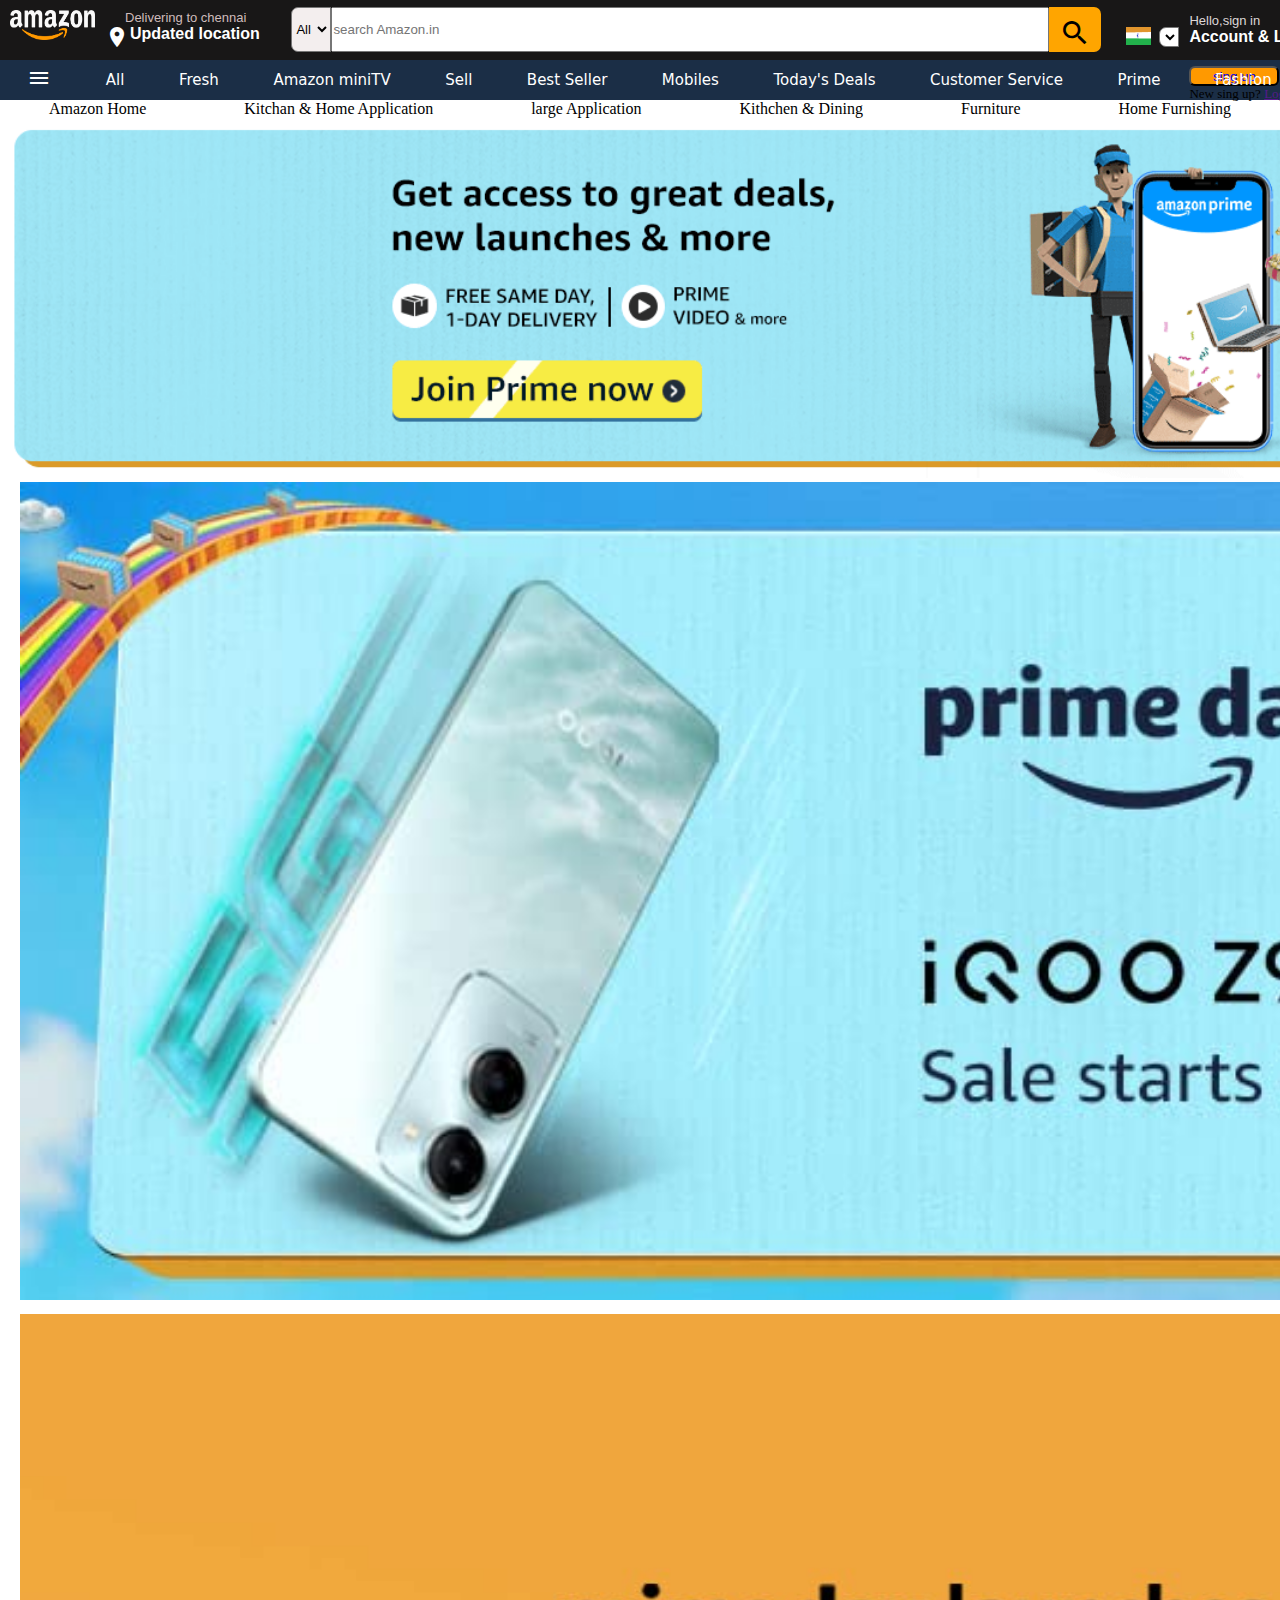
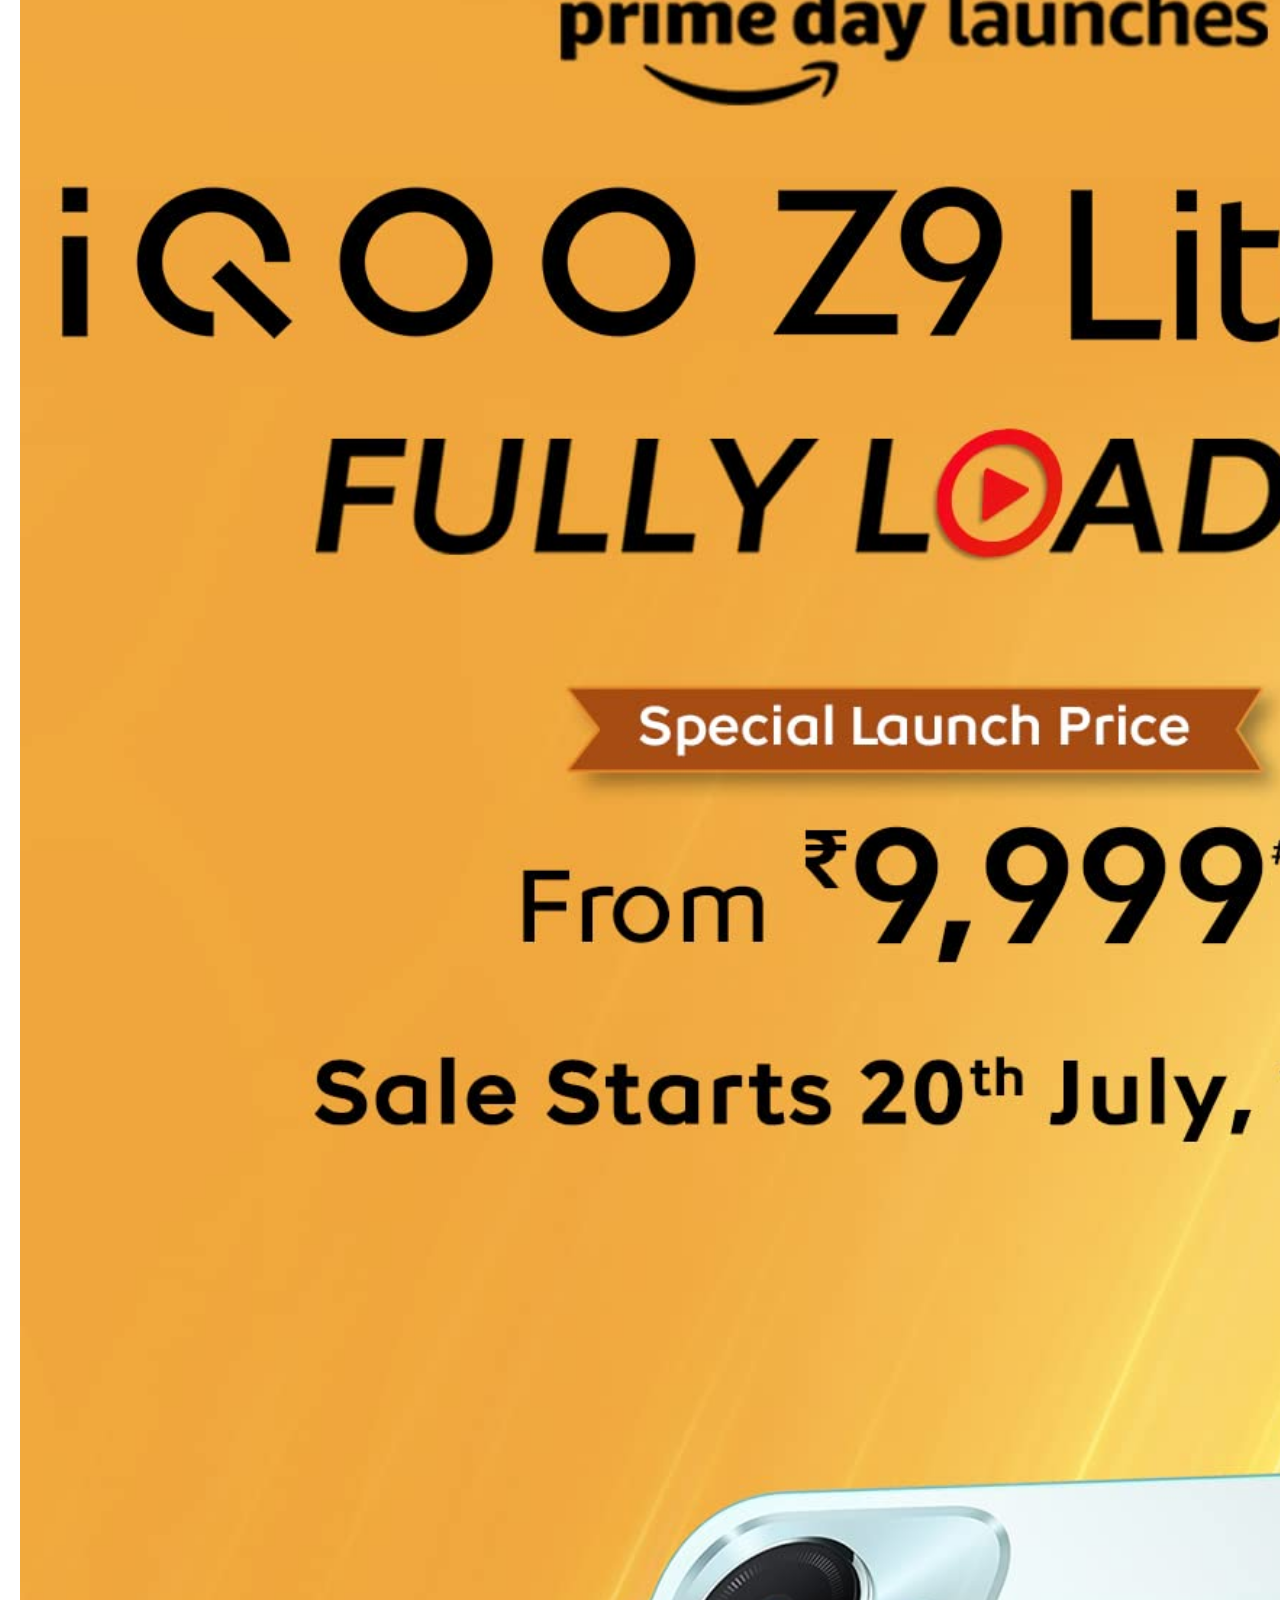
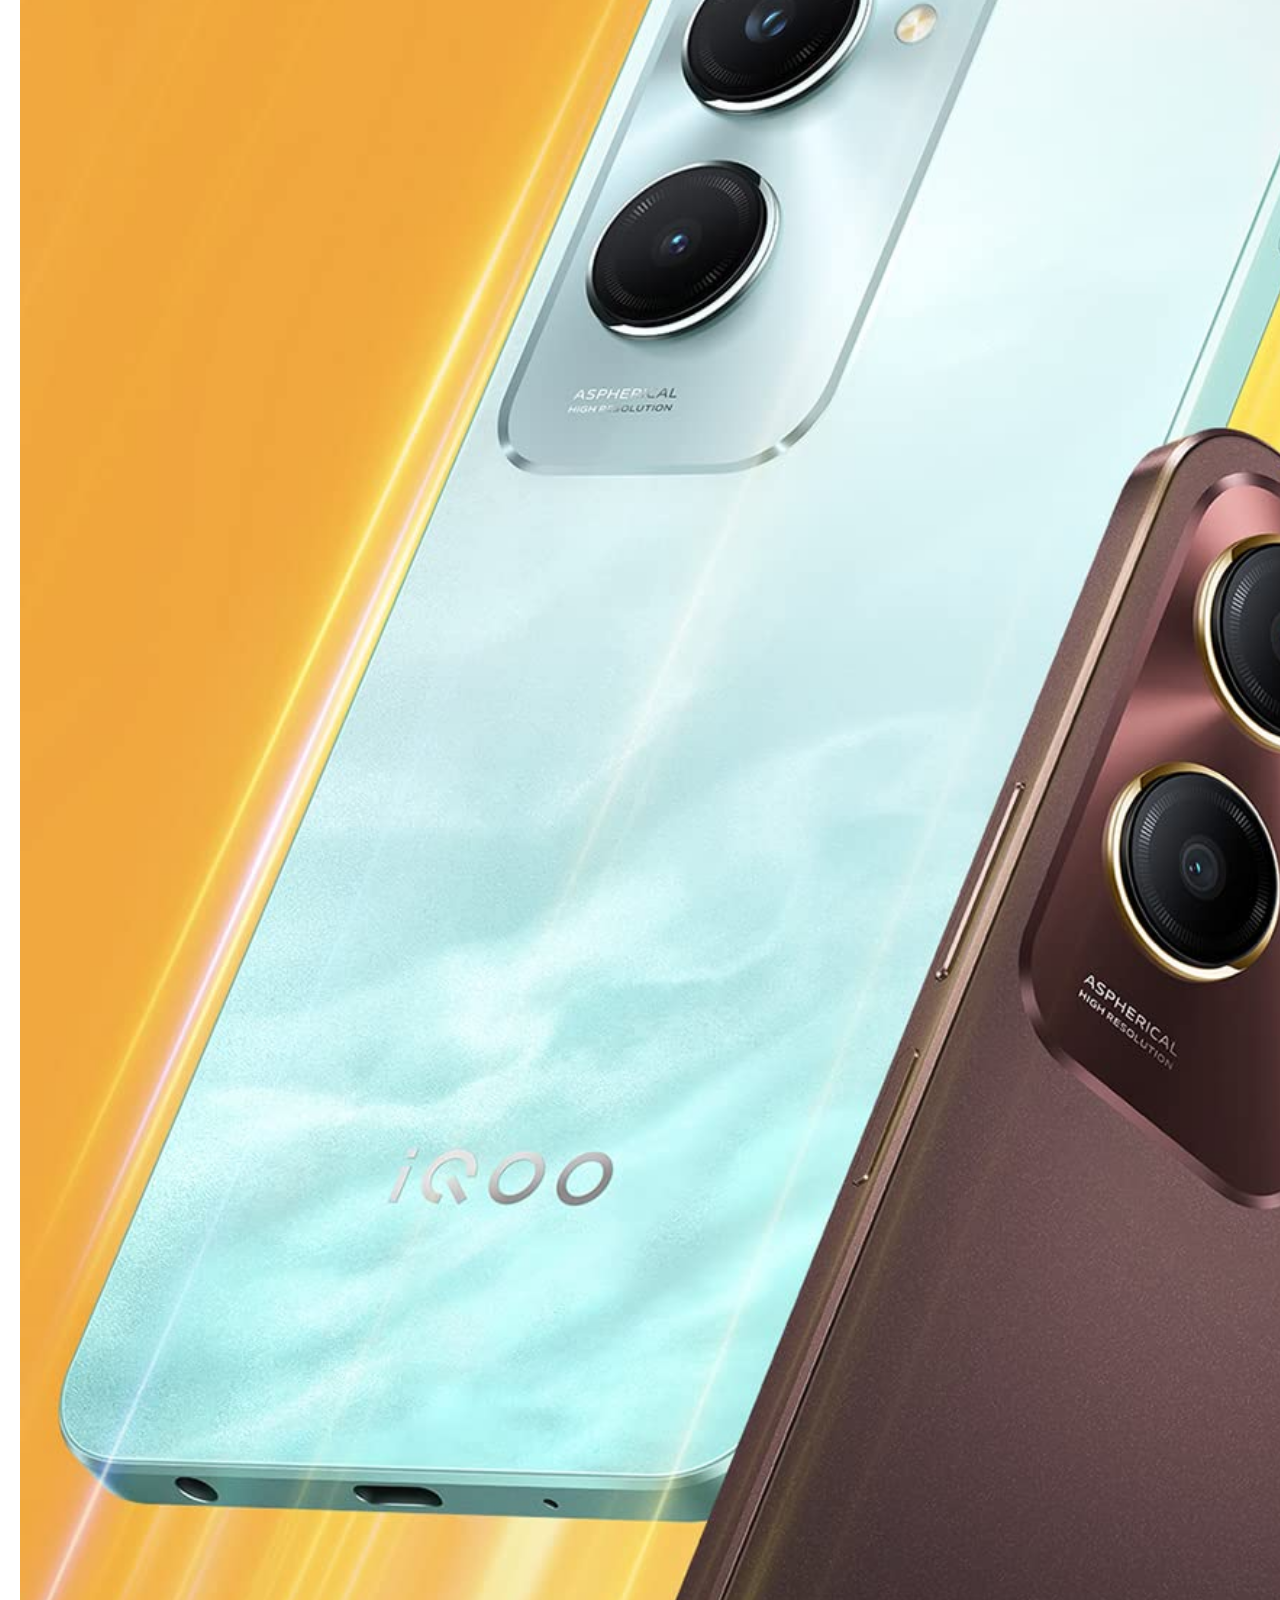
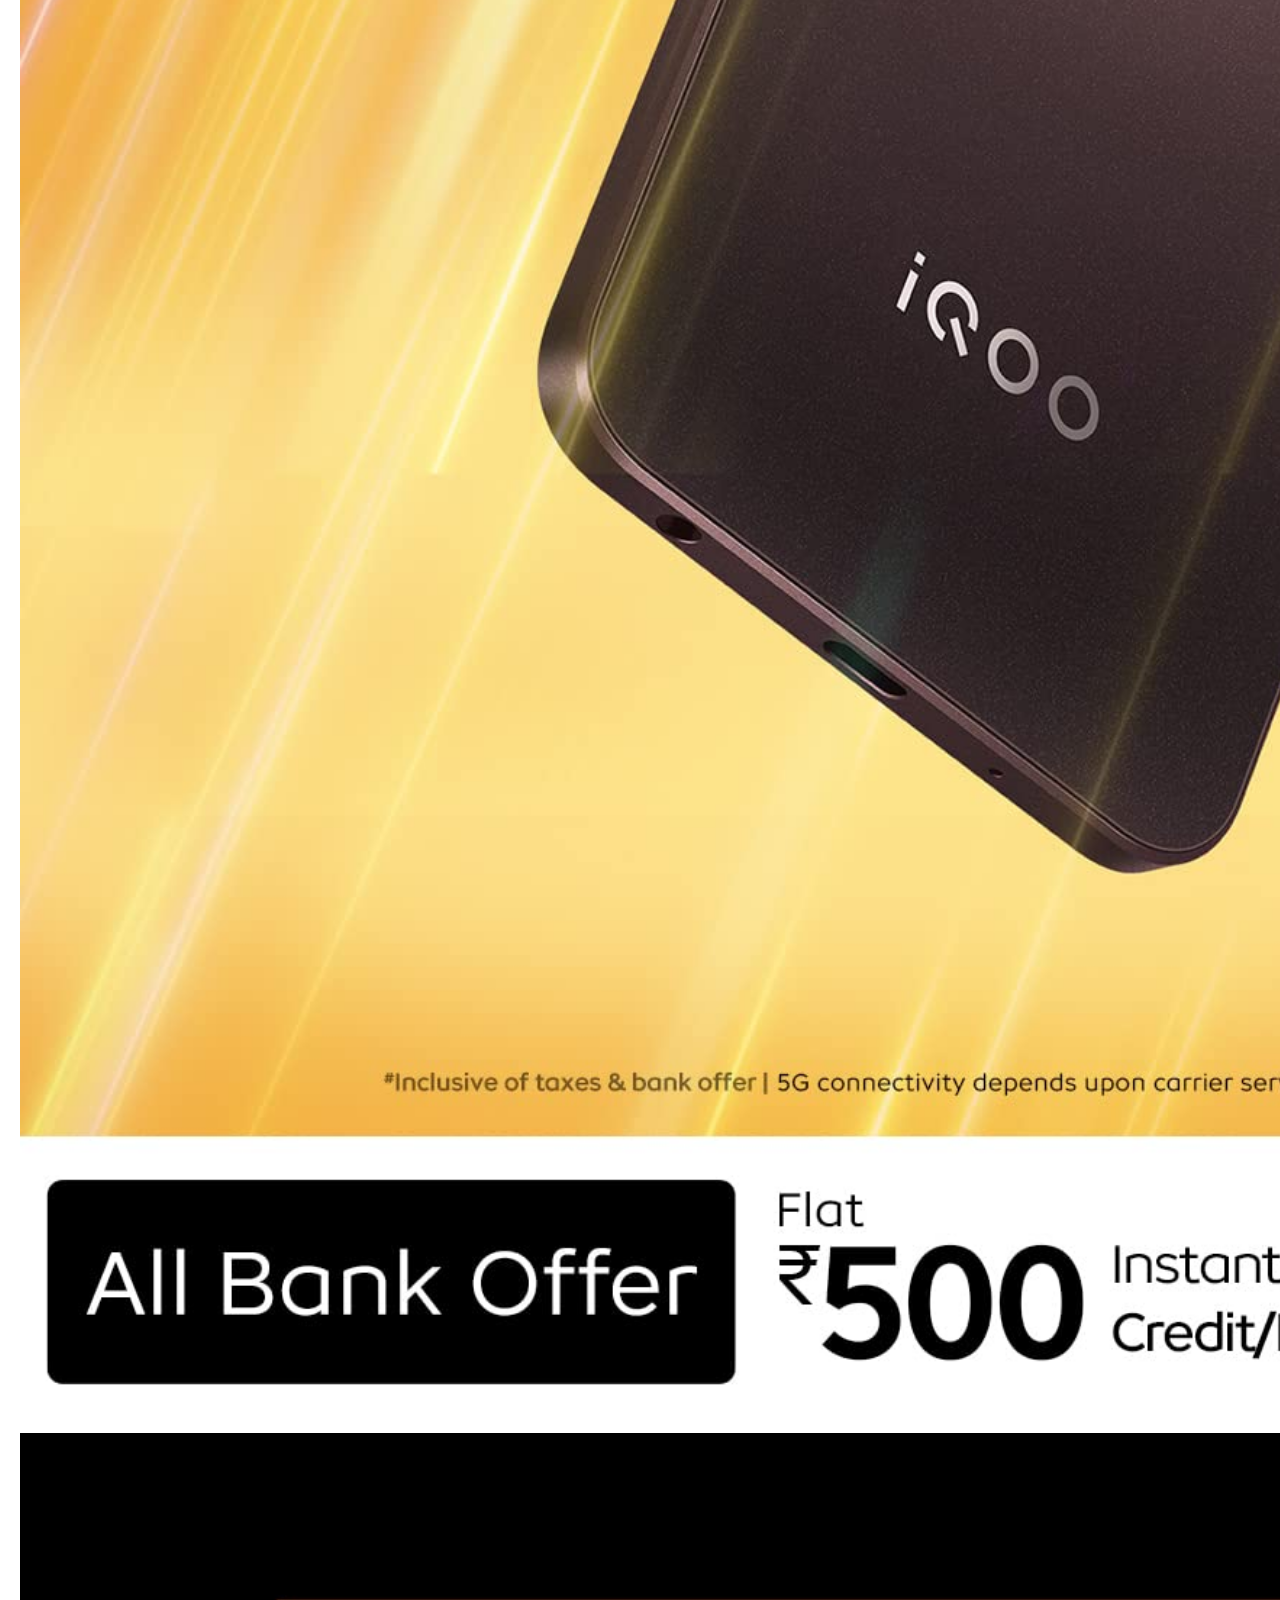
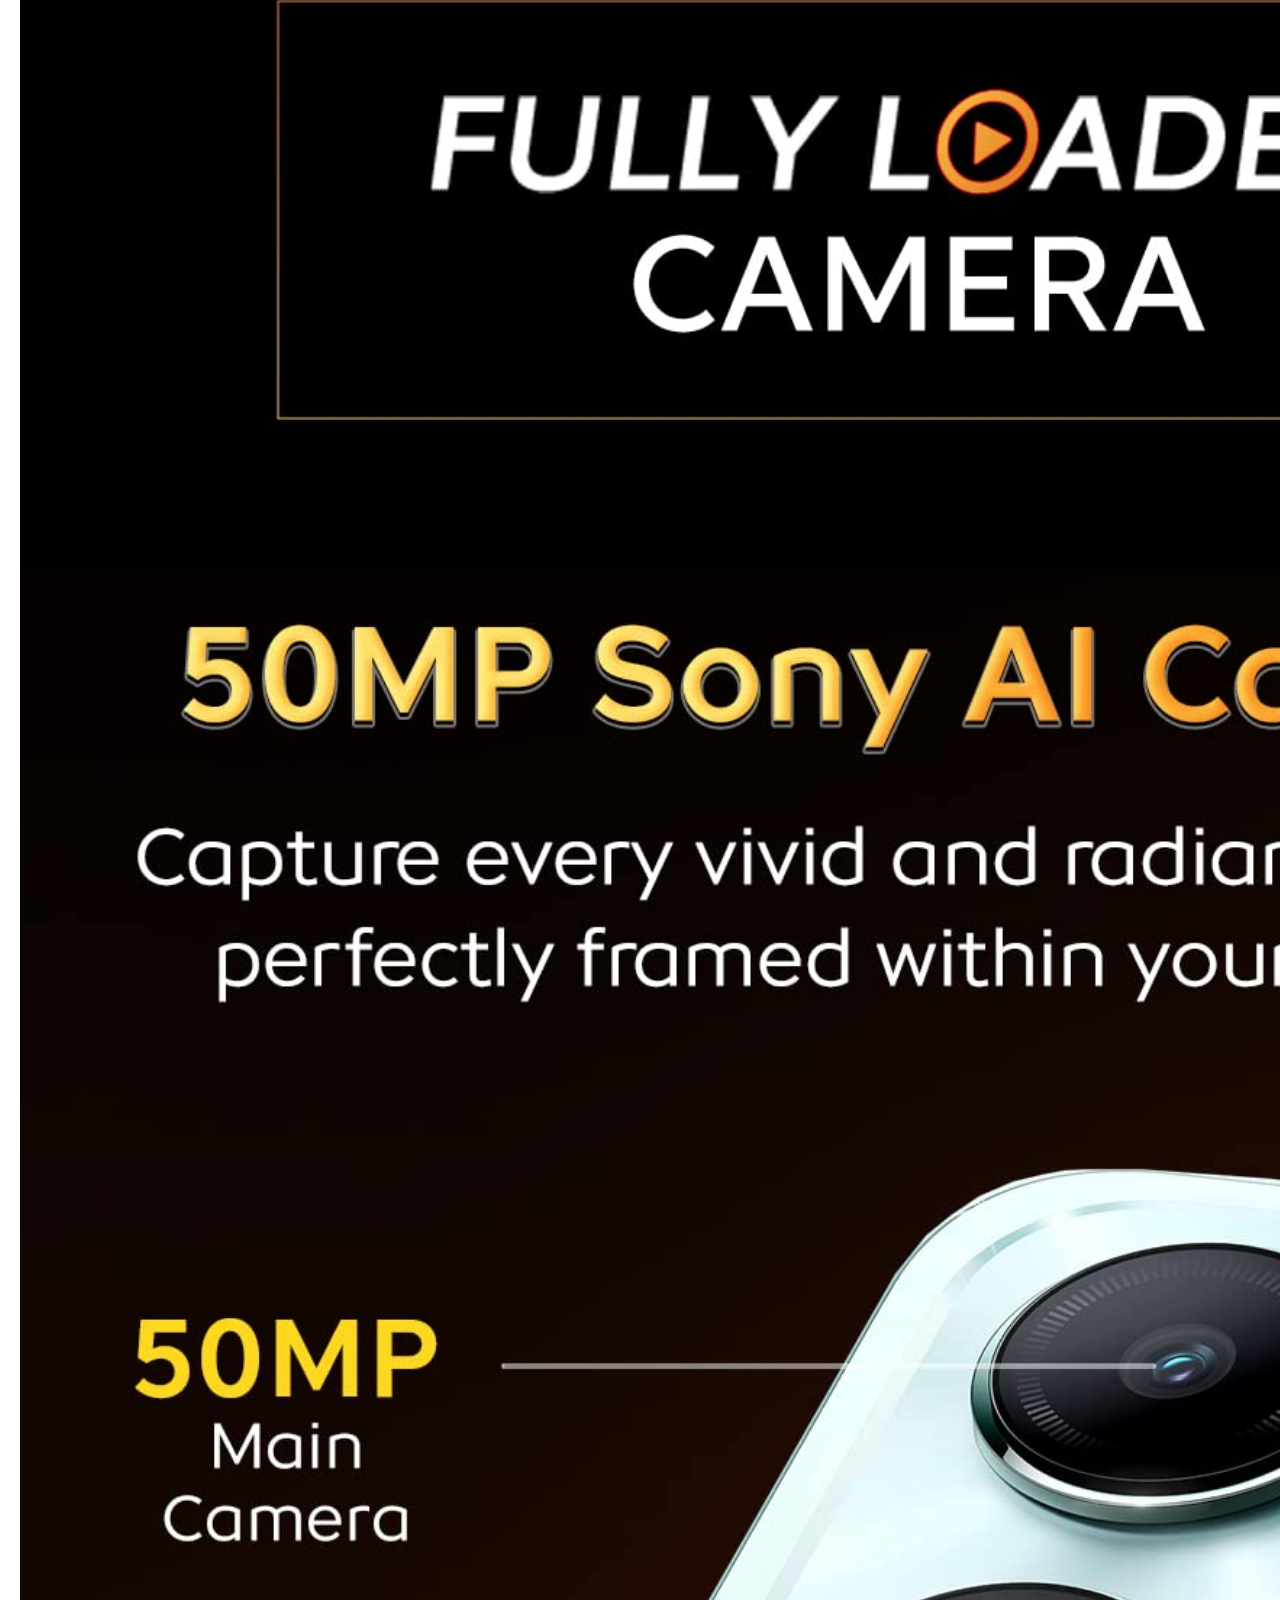
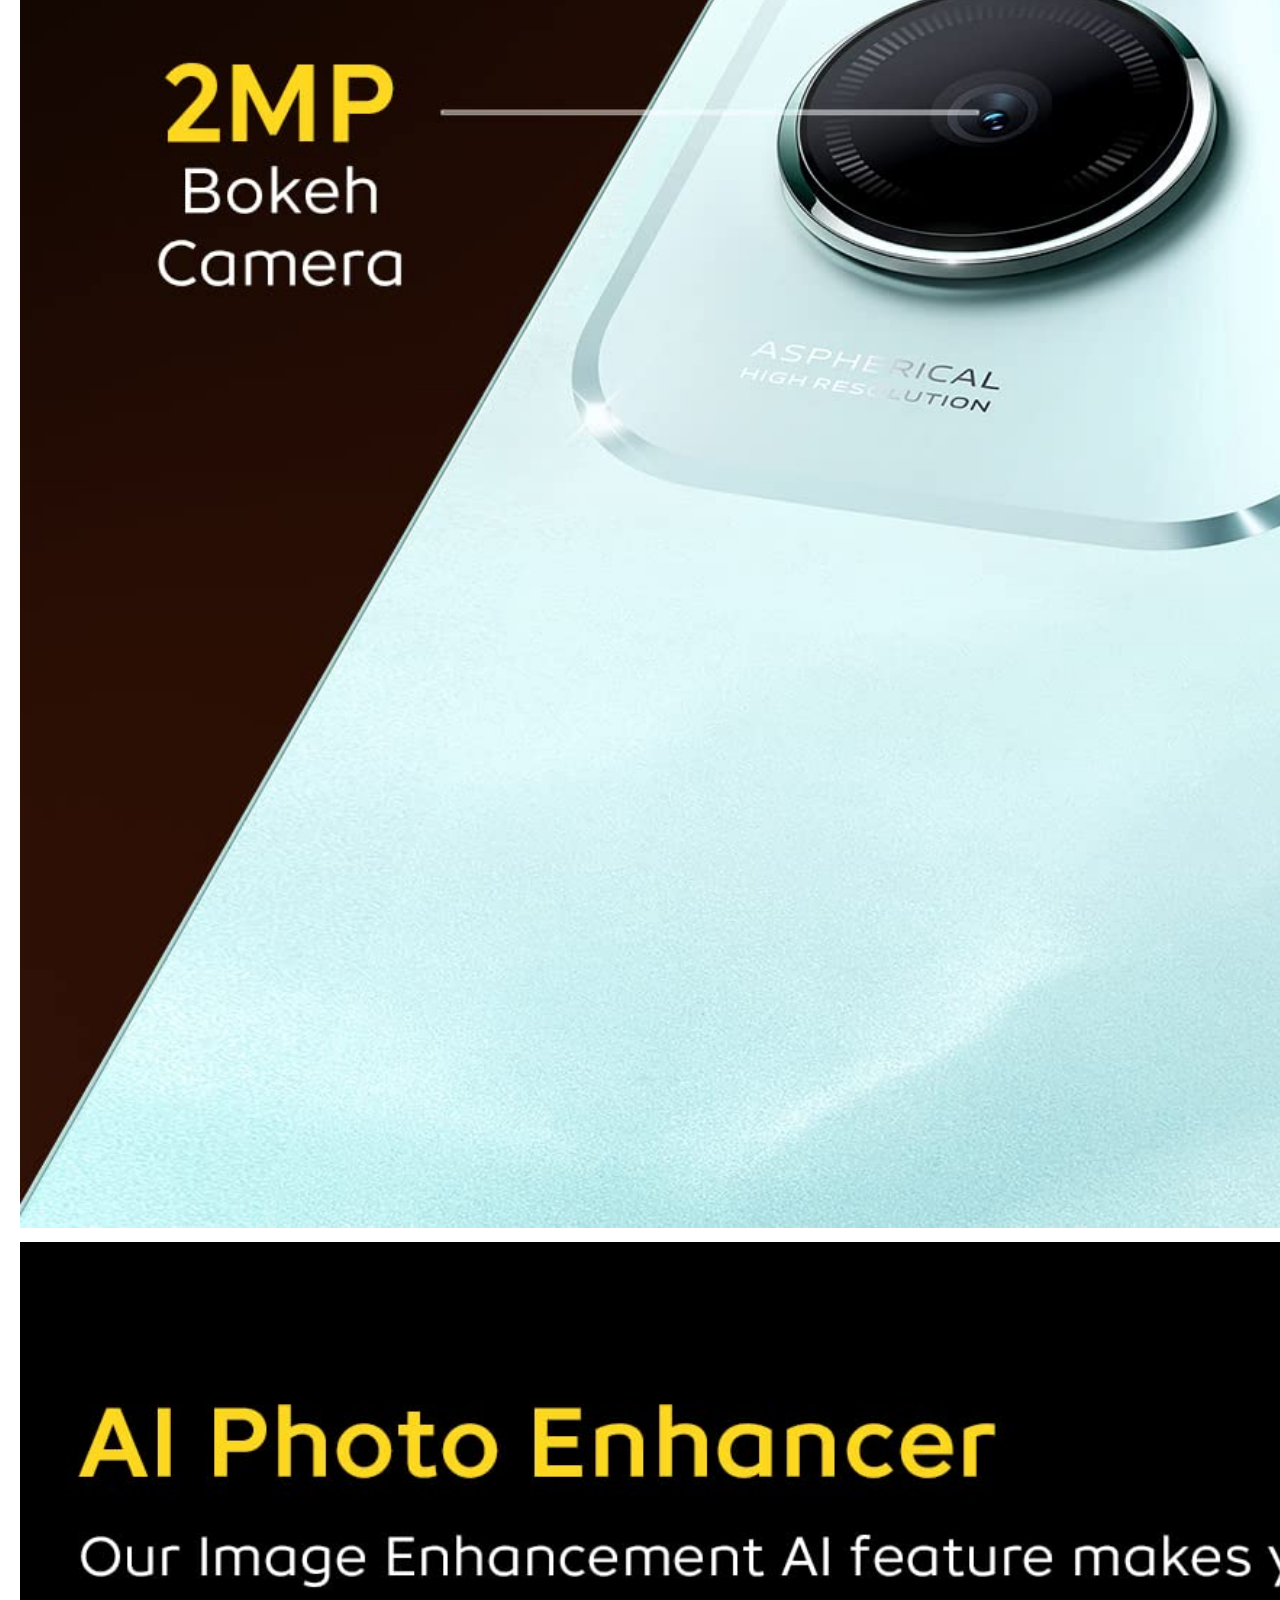
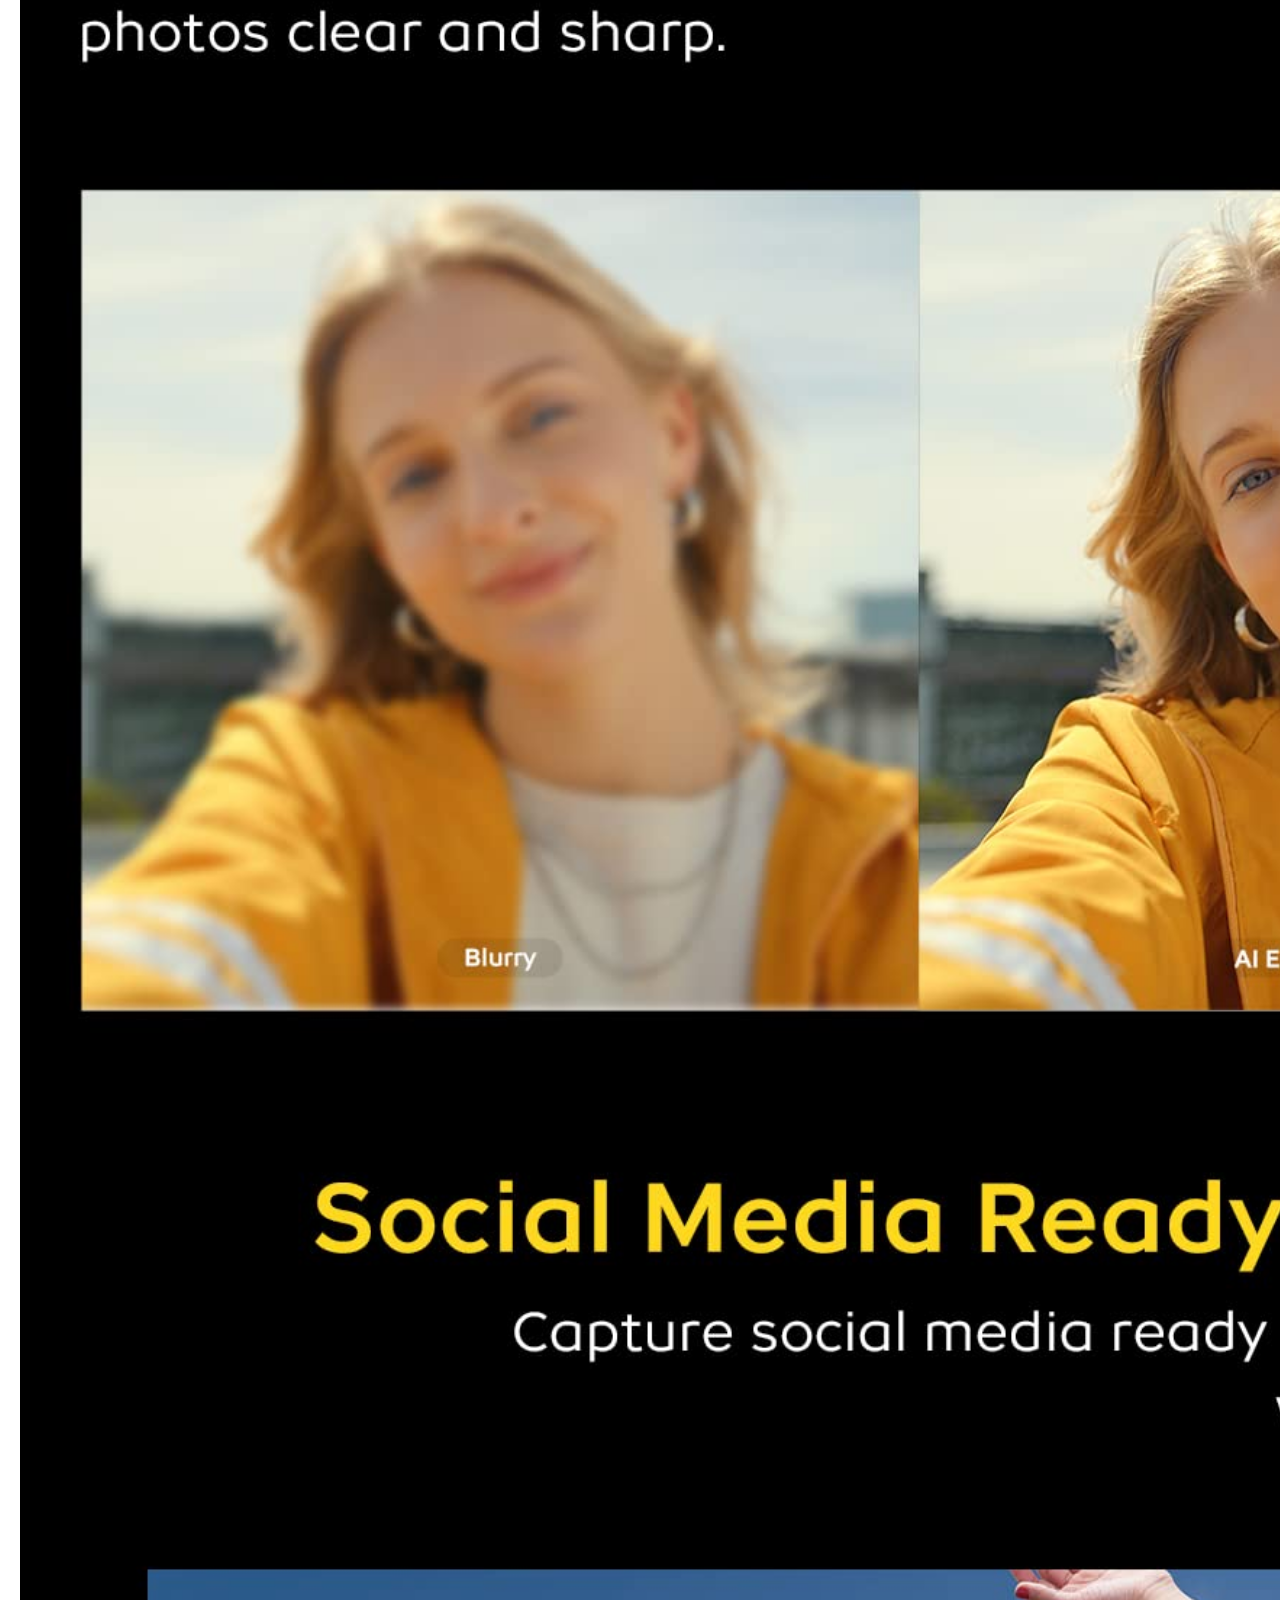
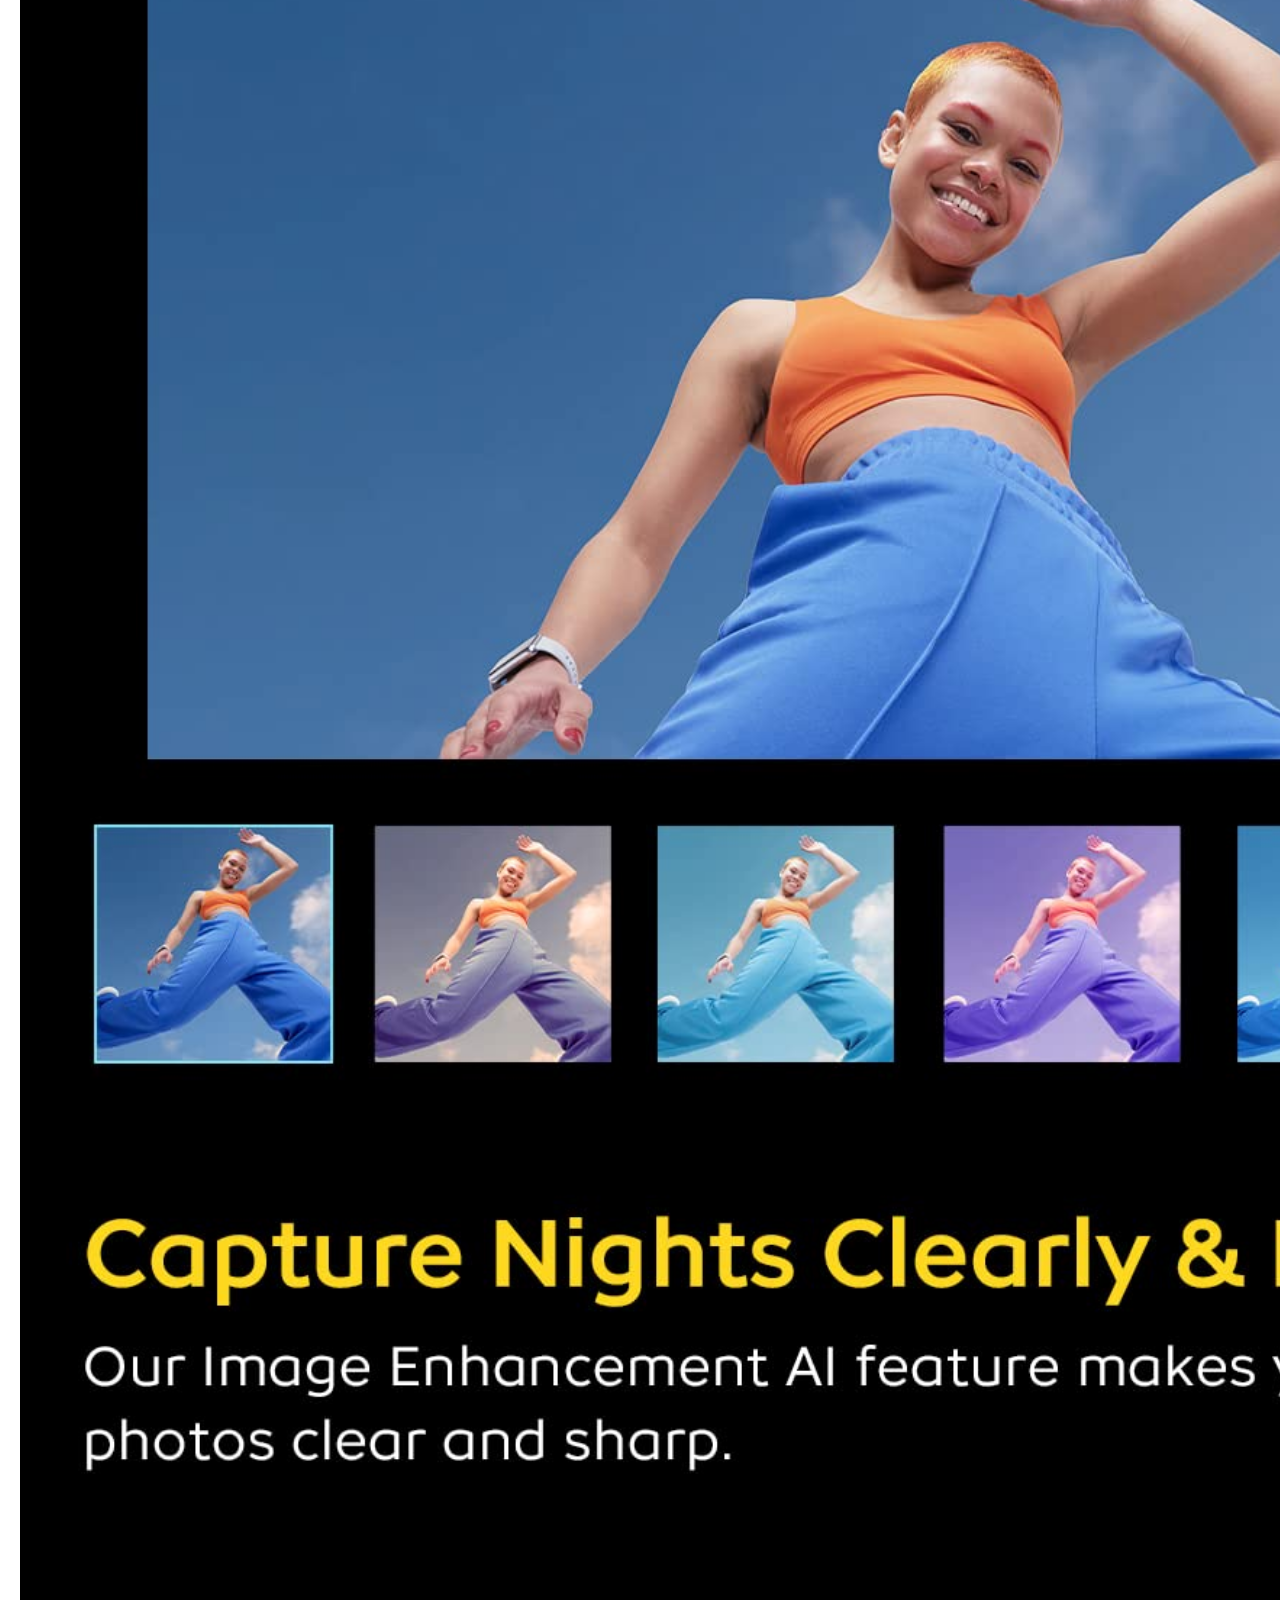
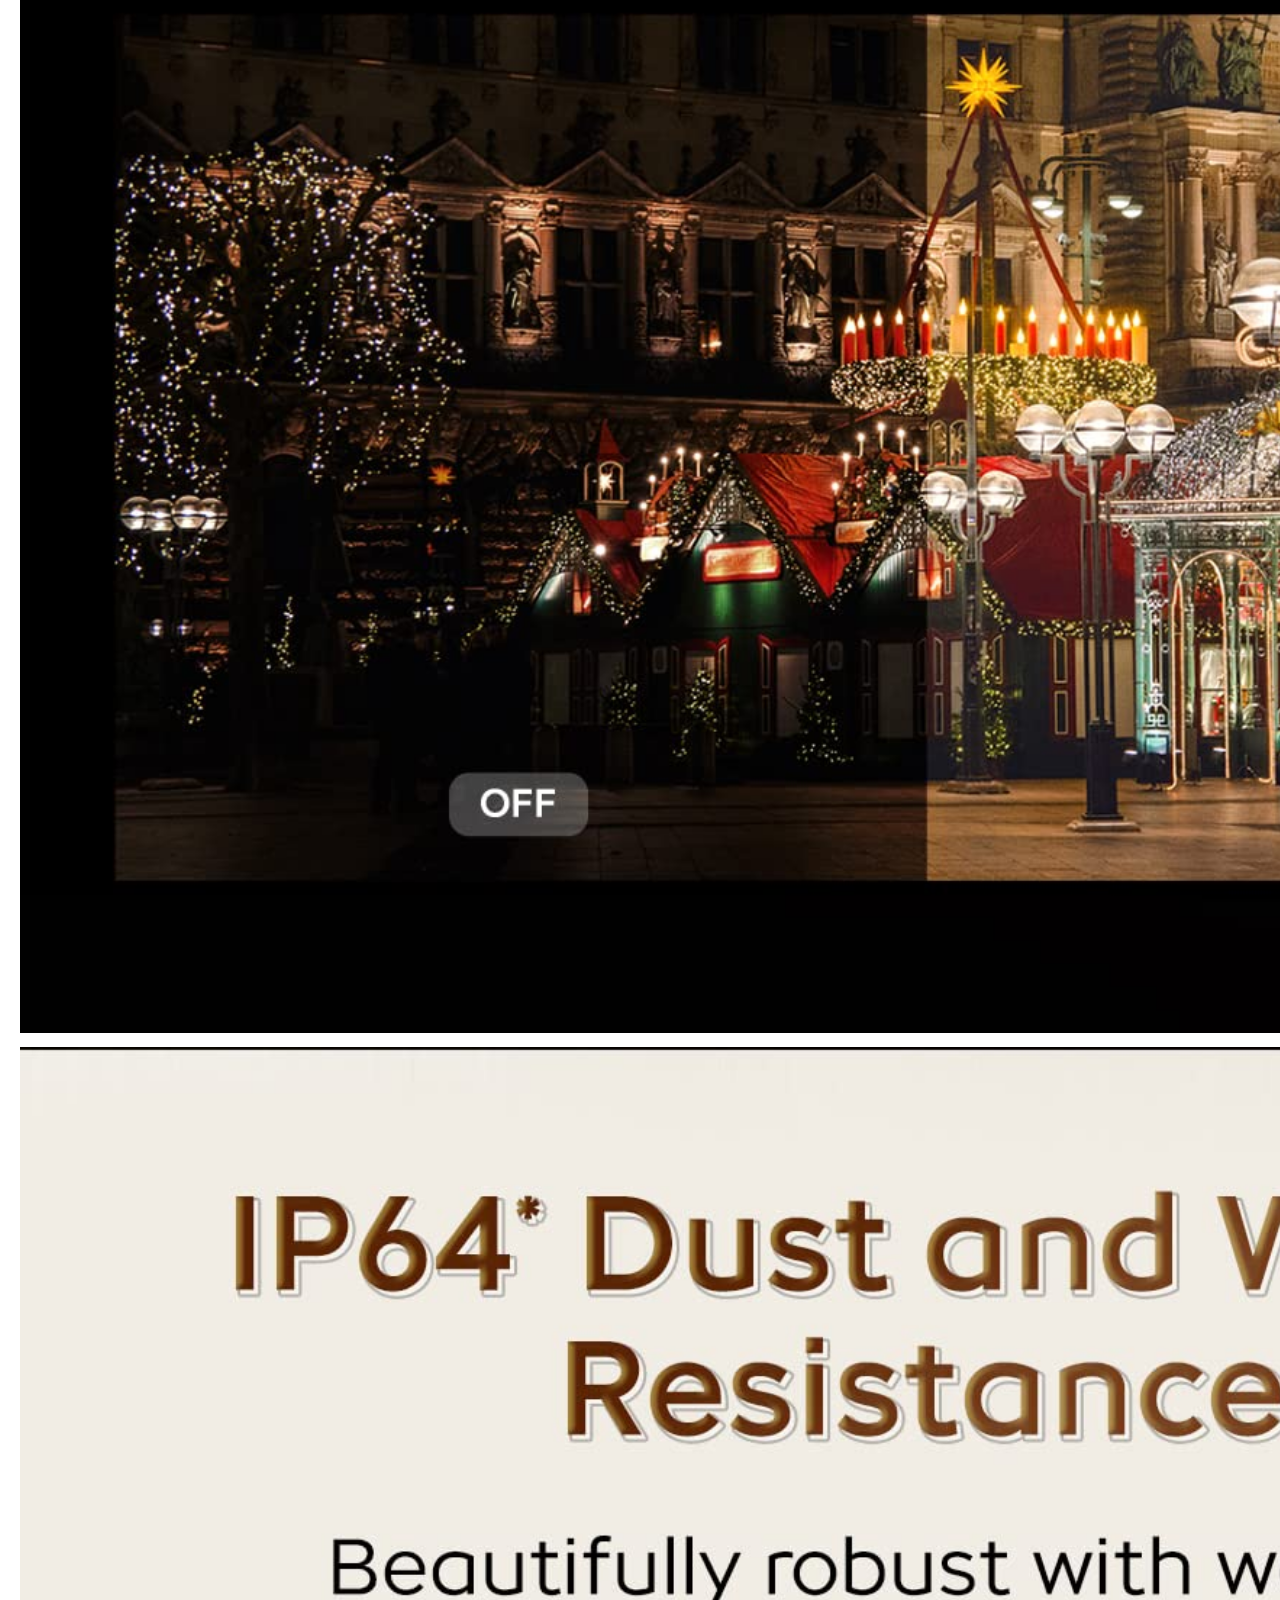
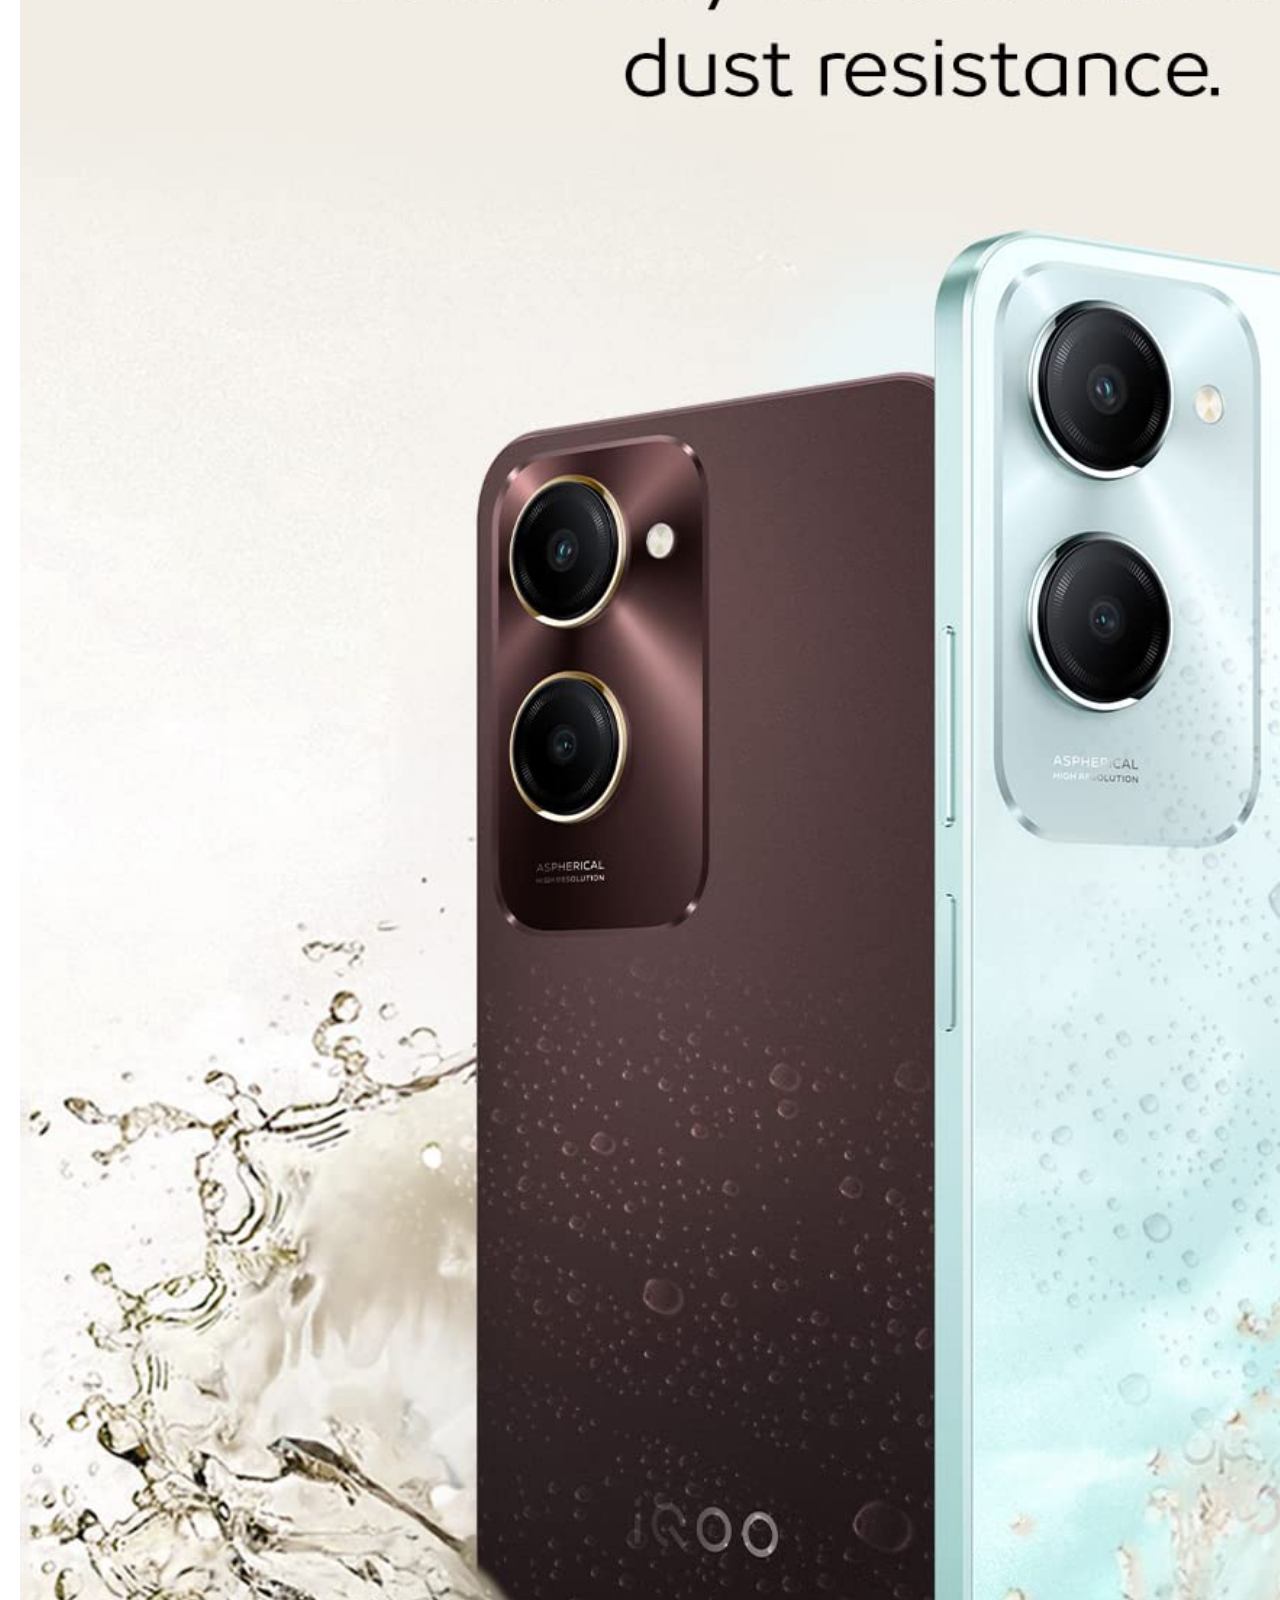
==== index.html @ 4dd8fc05 "Add files via upload" ====
<!DOCTYPE html>
<html lang="en">
<head>
    <meta charset="UTF-8">
    <title>Amazon.in</title>
    <meta name="viewport" content="width=device-width, initial-scale=1.0">
    <link rel="icon" type="image/x-icon" href="ama.png" style="border-radius: 20%;">
    
    <link rel="stylesheet" href="amazon_clone.css">
    <meta name="viewport" content="width=device-width, initial-scale=1">
<link href="https://fonts.googleapis.com/icon?family=Material+Icons" rel="stylesheet">
</head>
<body>
    <div class="toplo">
         
            <div class="amim"><img src="images\amazon logo.png" alt=""></div>
               <div class="div0">
                   <div class="div2"  style="padding-left: 20px;">Delivering to chennai </div>
                  <div class="div01" style="display: flex;"> <div class="div1"> <i class="material-icons" alt="place">place</i></div>
            <div class="div3" ><b>Updated location </b></div>
            </div>
        </div>
            <div class="searchbar">          
                <select name="product" id="item45">
                      <option value="All   categories">All categories</option>
                      <option value="Alexa skills">Alexa skills</option>
                      <option value="Amazon Devices">Amazon Devices</option>
                      <option value="Amazon Fashion">Amazon Fashion</option>
                      <option value="Amazon Fresh">Amazon Fresh</option>
                      <option value="Amazon Pharmacy">Amazon Pharmacy</option>
                      <option value="Appliaces">Appliaces</option>
                      <option value="Apps & Game">Apps & Game</option>
                      <option value="Audible Audiobooks">Audible Audiobooks</option>
                      <option value="Baby">Baby</option>
                      <option value="Beauty">Beauty</option>
                      <option value="Books">Books</option>
                      <option value="Car & Motorbike">Car & Motorbike</option>
                      <option value="Clothing & Accessories">Clothing & Accessories</option>
                      <option value="Collectibles">Collectibles</option>
                      <option value="Computers & Accessories">Computers & Accessories</option>
                      <option value="Deals">Deals</option>
                      <option value="Electronics">Electronics</option>
                      <option value="Furniture">Furniture</option>
                      <option value="Garden & Oudoors">Garden & Oudoors</option>
                      <option value="Gift Card">Gift Card</option>
                      <option value="Grocery & Gourmet Foods">Grocery & Gourmet Foods</option>
                      <option value="Health & Personal Care">Health & Personal Care</option>
                      <option value="Home & Kitchan">Home & Kitchan</option>
                      <option value="Industrial & Scientific">Industrial & Scientific</option>
                      <option value="Jewellery">Jewellery</option>
                      <option value="Kindle store">Kindle store</option>
                      <option value="Luggage & Beauty">Luggage & Beauty</option>
                      <option value="Movies & TV Shows">Movies & TV Shows</option>
                      <option value="MP3 Music">MP3 Music</option>
                      <option value="Music">Music</option>
                      <option value="Musical Instrument">Musical Instrument</option>
                      <option value="Office Products">Office Products</option>
                      <option value="Pet Supplies">Pet Supplies</option>
                      <option value="Prime Video">Prime Video</option>
                      <option value="Shoes & Handbags">Shoes & Handbags</option>
                      <option value="Software">Software</option>
                      <option value="Sports,Fitness & Outdoors">Sports,Fitness & Outdoor</option>
                      <option value="Subscribe & Save">Subscribe & Save</option>
                      <option value="Tools & Home Improvement">Tools & Home Improvement</option>
                      <option value="Toys & Games">Toys & Games</option>
                      <option value="Under 500">Under 500</option>
                      <option value="Video Games">Video Games</option>
                      <option value="Watches">Watches</option>
                    </select>
                    <input type="text" placeholder= "search Amazon.in">
                    <div class="sericon"><i class="material-icons">search</i></div>
                </div>
                <div class="contry"> <img src="images\langu.png" alt="" style="width: 25px; height: 18px;">&nbsp;&nbsp;&nbsp;&nbsp;&nbsp;&nbsp;&nbsp;
                    <select name="country" id="">
                        <option value="English">English</option>
                        <option value="Tamil">தமிழ்</option>
                        <option value="malayalam"></option>
                        <option value="Hindi"></option>
                    </select>
                </div>
                <div class="silo">
                    
                    <div class="div12">Hello,sign in </div>
                    <div class="div13"><b>Account & Lists</b></div>
                      <div class="sing">
                        <div class="div00"></div>
                <div class="div1"> 
                    <div class="di">
                    <button > <a href="https://github.com/Rsurendar2712/amazon-login.git" style="text-decoration: none;"> sing up</a></button>
                      </div>
                      <div class="di1">
                       <p>New sing up? <a href="">Login</a></p>
                      </div>
                </div>
                      </div>
                    </div>

                <div class="returnorder">
                    <div class="div112">Returns</div>
                  <div class="div113"><b>& Order </b></div>
                </div>
                <img src="images\cart.png" alt="">
            </div>
        </div>
       <div class="topnext">
             <div class="menus"> <i class="material-icons">menu</i></div>
                 
                  
                        <div class="pdiv1"> <a href="index.html" style="text-decoration: none; color: white;">All  </a></div>
                       <div class="pdiv2">Fresh</div>
                       <div class="pdiv3">Amazon miniTV</div>
                      <div class="pdiv4">Sell</div>
                      <div class="pdiv5">Best Seller</div>
                      <div class="pdiv6">  <a href="mobile.html" style="text-decoration: none; color: white;">Mobiles</a></div>
                     <div class="pdiv7">Today's Deals</div>
                      <div class="pdiv8">Customer Service</div>
                       <div class="pdiv9">Prime</div>
                        <div class="pdiv10">Fashion</div>
                         <div class="pdiv11">Electronics</div>
                 
                         <div class="prime">
                            <img src="images/prime.jpg" alt=" prime img">
                         </div>
            </div>
            <div class="topnext1" style="display: flex; justify-content: space-around;">
                <p>Amazon Home</p>
                <p>Kitchan & Home Application</p>
                <p>large Application</p>
                <p>Kithchen & Dining</p>
                <p>Furniture</p>
                <p>Home Furnishing</p>
                
            </div>

            <img src="images\img4.gif" alt="" style="width:200vh">
<!-- --------------------------------------------------------This is the commom forll all---------------------------------------------------------------------------------- -->
            <div class="products">
                <div class="pro_img">
                    <div class="img1"><img src="images\fornt img1.jpg" alt="mobile img"></div>
                    <div class="img2" ><img src="images\fornt im2.jpg" alt="mobile img"></div>
                    <div class="img3"><img src="images\fornt im3.jpg" alt="mobile img"></div>
                    <div class="img4"><img src="images\fornt im4.jpg" alt="mobile img"></div>
                    <div class="img5"><img src="images\fornt im5.jpg" alt="mobile img"></div>
                    <div class="img6"><img src="images\fornt im6.jpg" alt="mobile img"></div>

                </div>
                <div class="pro_con">


                </div>
            </div>
<!-- --------------------------------------------------------------------------------------------------------------------------------------------- -->
    <div class="bottom">Back to Top </div>
<div class="footer">

        <div class="get">
            <h3>Get to Know Us</h3>
            <p>About Us</p>
            <p>Careers</p>
            <p>Press releases</p>
            <p>Amazon Science</p>
        </div>
  <div class="contact">
    <h3>Connect with Us</h3>
    <p>Facebook</p>
    <p>Twitter</p>
    <p>Instagram</p>
  </div>
  <div class="make">
    <h3>Make Money With Us</h3>
    <p>Sell Amazon</p>
    <p>Sell under Amazon Accelerator</p>
    <p>Protect and Build Your Brand</p>
    <p>Amazon Global Setting</p>
    <p>Become an Affiliat</p>
    <p>Fulfilment by Amazon</p>
    <p>Advertise Your Products</p>
    <p>Amazon Pay on Merchants</p>
  </div>
<div class="letus">
    <h3>Let Us Help You</h3>
    <p>COVID - 19 and Amazon</p>
    <p>Your Amazon </p>
    <p>Returns Center</p>
    <p>Recalls and Product Safety</p>
    <p>100% Purchase Protection</p>
    <p>Amazon App Download</p>
    <p>Help</p>
</div>
    </div> <hr>
    <div class="last">
        <input type="search"  value="English" min="English" max="India"> English</input>
    </div>
   

</body>
</html>
---- amazon_clone.css ----
*{
    margin: 0;
    padding: 0;
    
}
.toplo{
width:210vh;
    height: 60px;
    background-color: rgb(24, 23, 23);
    display: flex;
    color: white;
   
}



.amim img{
    margin: 0px;
    height: 30px;
    width: 85px;
    padding: 10px;
}
.addicon i{
    
    color:white;
    
}
.address{
    display: flex;
    color: white;
    height: 10vh;
    width:100vh;
 
}


.div0{
    padding-top: 10px;
    padding-right: 10px;
}
.div2{
    
    color: rgb(207, 188, 188);
    font-family:'Gill Sans', 'Gill Sans MT', Calibri, 'Trebuchet MS', sans-serif;
    font-size: small;
}
.div3{
    position: absolute;
    padding-left: 25px;
    font-family:'Gill Sans', 'Gill Sans MT', Calibri, 'Trebuchet MS', sans-serif;
    font-size: x small;
}
select{
    color: white;
    height:45px;
    
    color: black;
    border-radius:7px 0px 0px 7px;
    width: 40px;
    display: block; 

}
.searchbar :hover{
    border:3px solid orange;
}
.searchbar{
    display: flex;
    width: 90vh;
    height:45px;
    margin: 7px 0px 7px 35px;
    

    }
    select{
        position:absolute;
        background-color: rgb(243, 238, 238);
        font-size:small;
    }
    .searchbar input{
        margin-left:40px;
        width: 700vh;
    }
     select:hover{
        background-color: rgb(236, 234, 234);
       
    }
   
    .sericon{
        background-color: orange ;
        border-radius: 0px 7px 7px 0px;
        padding:10px 10px 0px 10px;
        width: 200px;
       }
       .sericon i{
    font-size:xx-large;
    color: black;
    }
    .sericon :hover{
        border: none;
    }
    .contry{
        display: flex;
    padding: 27px 10px 10px 25px;
   justify-content:flex-end;
    }
    .contry select{
       width: 20px;
       height: 20px;
       background-color: white;
    }
.silo{
    width: 150px;
    height: 1px;
    padding-top: 13px;
    
}

       .div12{
      
           
    font-family:'Gill Sans', 'Gill Sans MT', Calibri, 'Trebuchet MS', sans-serif;
    font-size: small;
    color: rgb(221, 215, 215);

       }

       .div13{
     
   
    font-family:'Gill Sans', 'Gill Sans MT', Calibri, 'Trebuchet MS', sans-serif;
    font-size:medium;
       }
       .returnorder{
        padding-left: 5px;
        width:  100px;
        padding-top: 13px;
       }
.div112{
      
    
    font-family:'Gill Sans', 'Gill Sans MT', Calibri, 'Trebuchet MS', sans-serif;
    font-size: small;
    color: rgb(221, 215, 215);

       }

      .topnext{
        width:210vh;
        height: 40px;
        background-color:#1b2e46;
        color: white;
        display:flex;
        align-items: center;
        font-size: 15px;
        font-family: system-ui, -apple-system, BlinkMacSystemFont, 'Segoe UI', Roboto, Oxygen, Ubuntu, Cantarell, 'Open Sans', 'Helvetica Neue', sans-serif;
        justify-content: space-around;
       }
      input ::placeholder{
   font-size: larger;
       }
       .new{
        padding-left: 10px;
       
       }
       .new a{
        text-decoration: none;
        color: blue;
       }
       .new :hover{
        opacity: 1;
       }

   
   .div00{
    top: -15px;
    margin-left: 100px;
 position: relative;
    width: 30px;
    height: 20px;
    background-color: rgb(255, 153, 0);
    opacity: 0;
    translate: 2s;
   }
   .sing:hover .div1{
    position: absolute;
  width: 100px;
  height: 100px;
  translate: 3s;
  border-radius: 5px;
  border: 1px solid red;
  right: 250px;
  margin-top:60px;
    background-color:white;
    top: 0px;

    
    padding: 10px;
    
   }
   .div1 button{
    width: 90px;
    height: 20px;
    border-radius: 6px;
    background-color:#ff9900 ;
    color: black;
    
   }
   .div1 p{
   
    color: black;
    font-size: small;
   }
 /* -------------------------------------------------------------------------------------------------------- */
   .products img{
    width: 200vh;
    padding-left: 20px;
    padding-bottom: 10px;
   }
   /* (mobiles) */
   .productss{
    font-family: system-ui, -apple-system, BlinkMacSystemFont, 'Segoe UI', Roboto, Oxygen, Ubuntu, Cantarell, 'Open Sans', 'Helvetica Neue', sans-serif;

    display: flex;
   }

   .proright{
    width: auto;
    font-size: small;
    padding-left: 10px;
   }
   .proleft{
    width: 100%;
    /* background-color: green; */
  display: flex;
   }
   .imgs{
    width:auto;
    /* background-color: rosybrown; */
    
   }
   .imgs img{
    width: 25vh;
    margin: 20px;
    margin-bottom: 150px;
    height: 30vh;
    padding-top: 25px;
   }
   .price{
    width: 50%;
    /* background-color: aqua; */
    padding-left: 20px;
    padding-top: 10px;
   
   }
   #red{
    color: white;
    font-size:11px;
    width: 100px;
    padding: 5px;
    background-color: #9f011e;
    margin: 5px;
    border-radius: 4px;
   }
 #yellow{
    background-color: yellow;
    border-radius: 20px;
    width: 60px;
    margin: 14px;
    padding: 6px;
    font-size: 12px;
 }
   /* mobiles */
    
/* -------------------------------------------------------------------------------------------------------------------------------------    */
 .bottom{
    width: 205.3vh;
   
    background-color: #242a31;
    display: flex;
    justify-content: center;
    text-align: center;
    color: white;
   padding:15px;
 }
.footer{
    display: flex;
    color: white;
    width: 210vh;
    height: 40vh;
    background-color:#1b2e46;
    justify-content: space-around;
    font-family:'Gill Sans', 'Gill Sans MT', Calibri, 'Trebuchet MS', sans-serif;

 }        
 .footer p{
    padding: 6px;
    font-size: smaller;
 }
 .footer h3{
    margin-top: 18px;
 }
    



    









    







  

  /* #ff9900 */
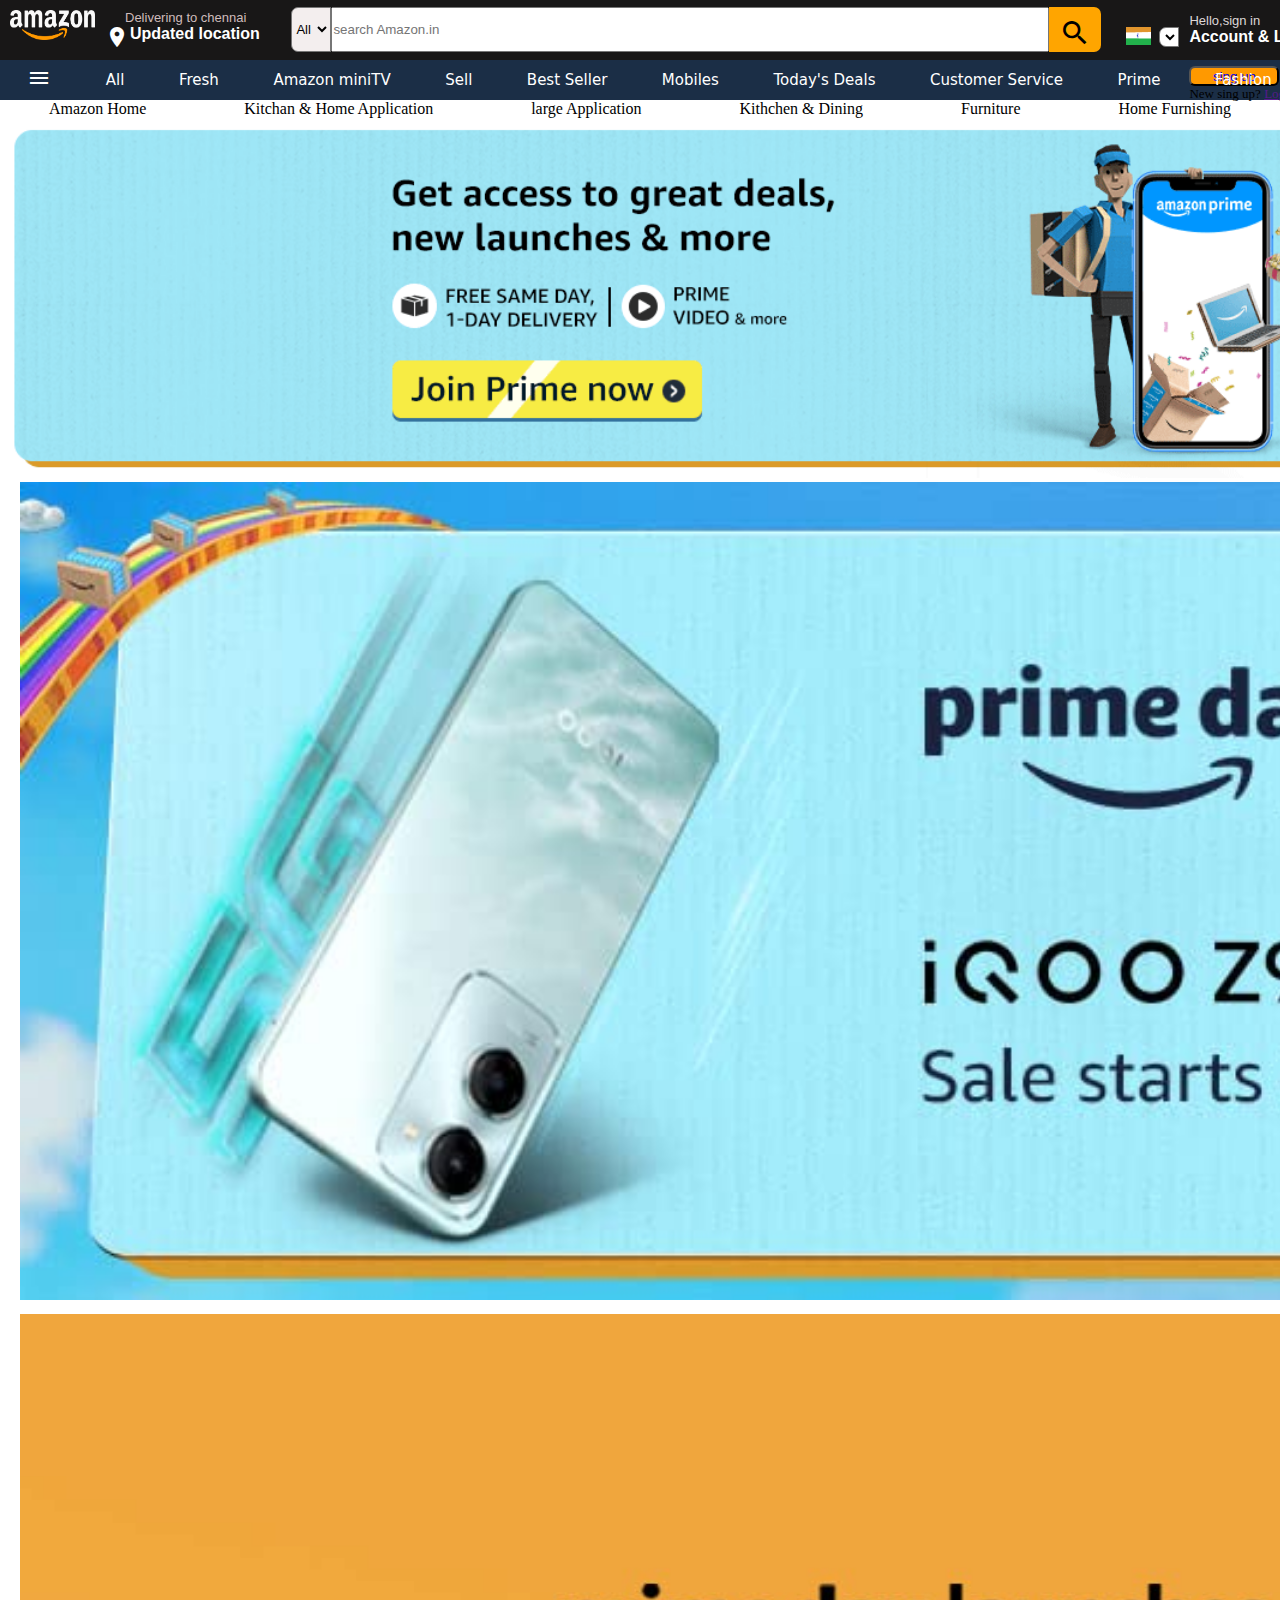
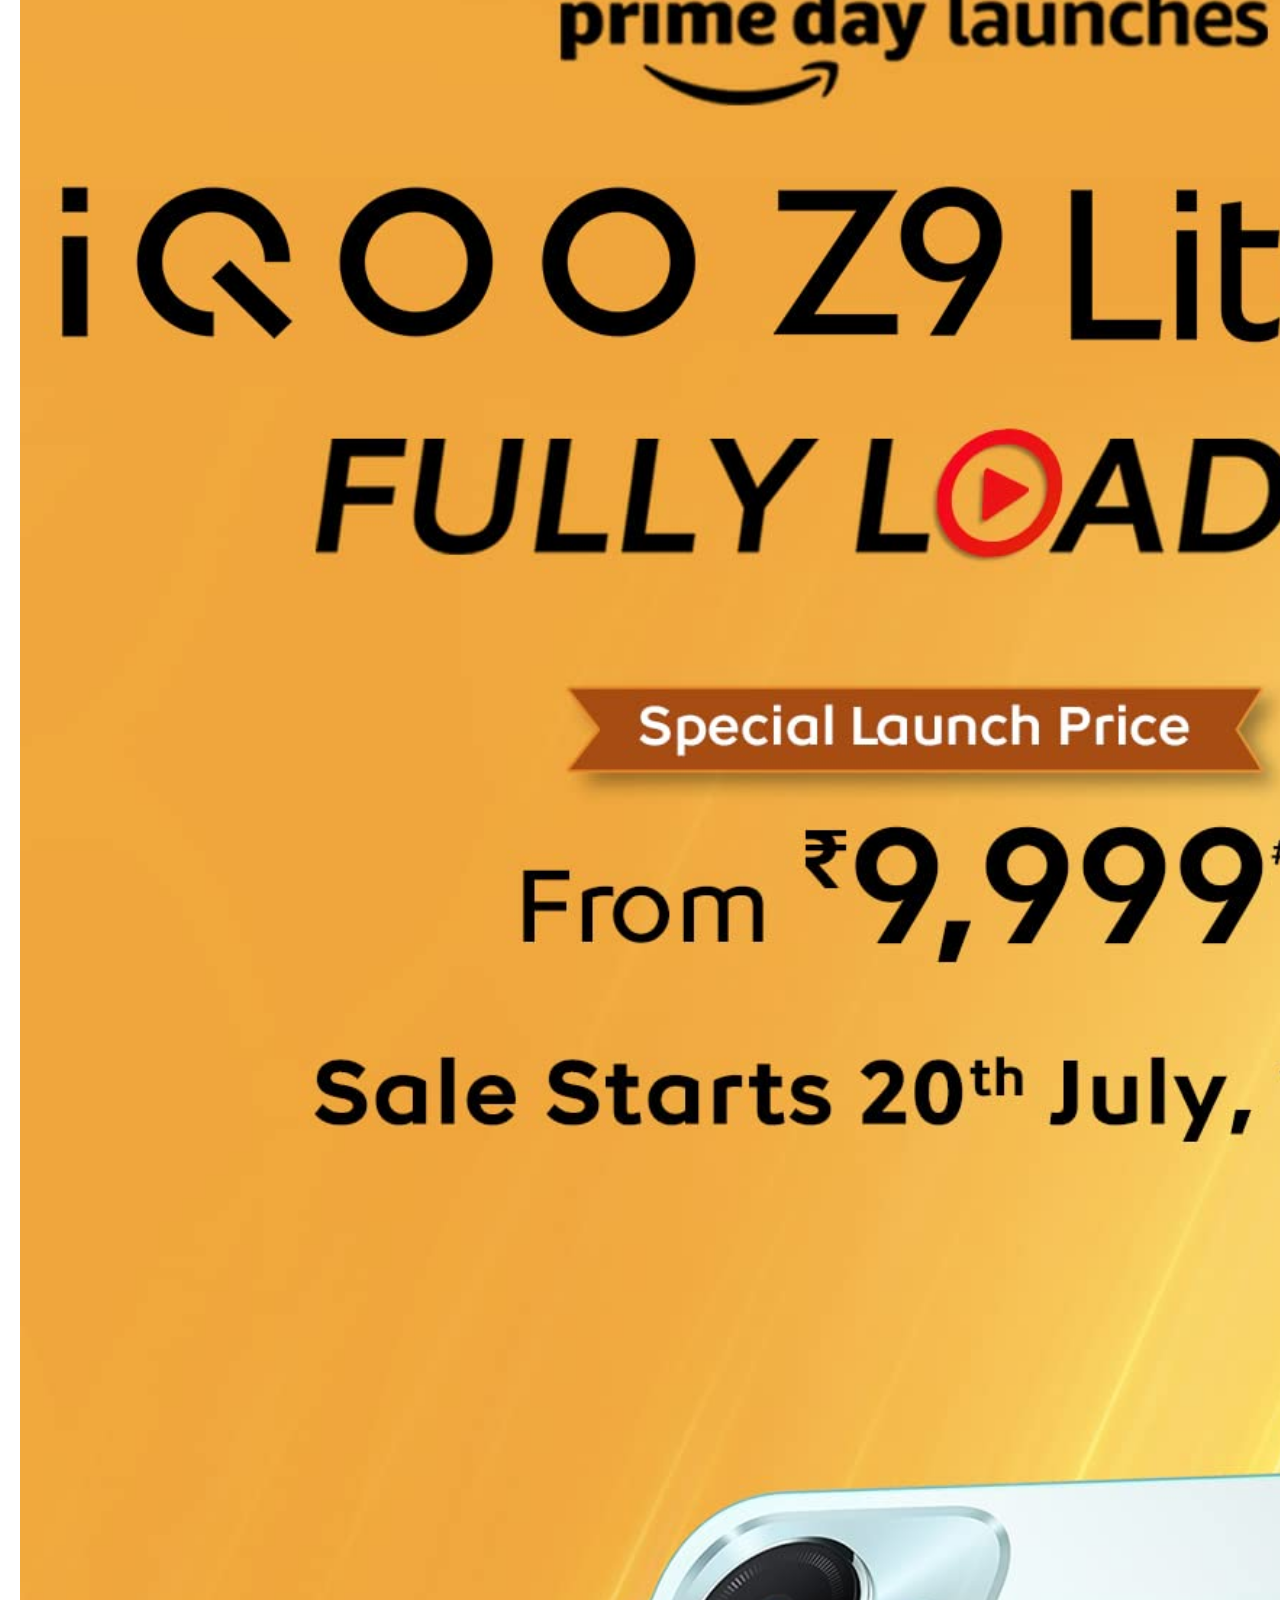
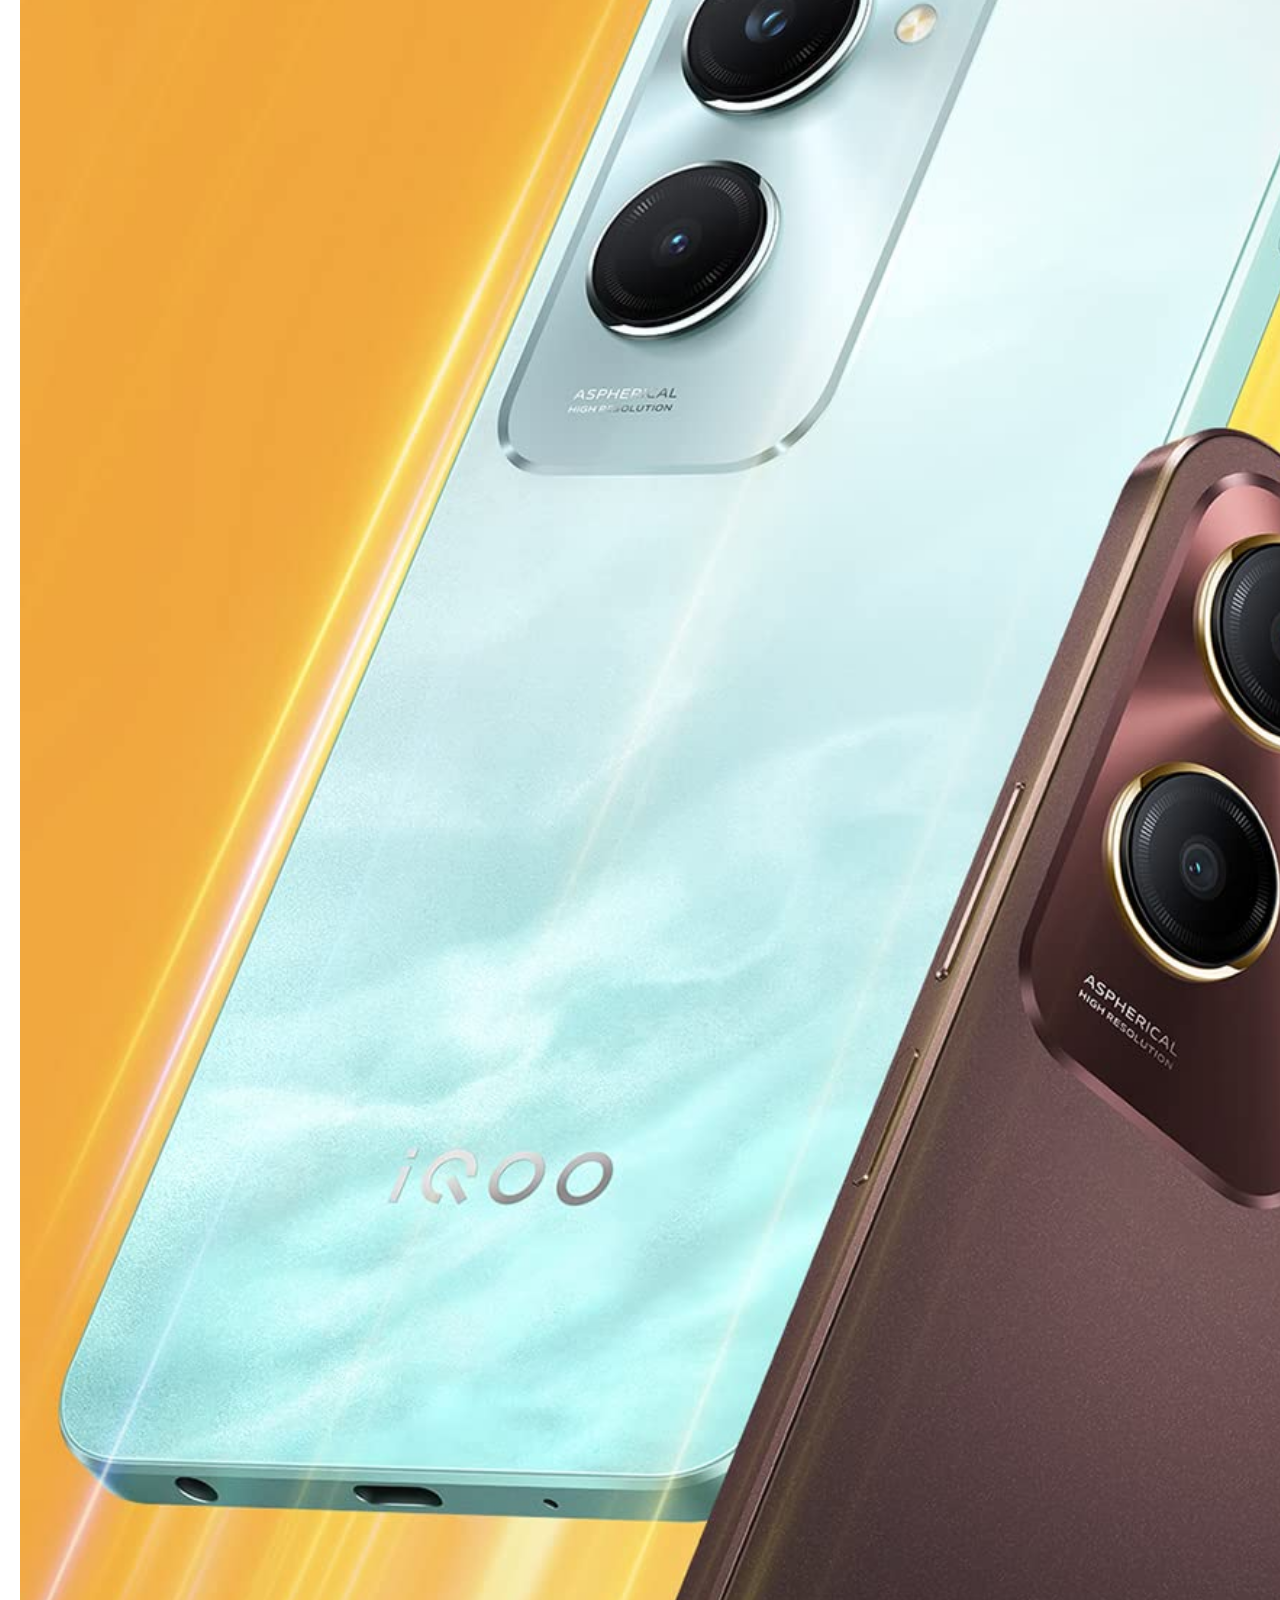
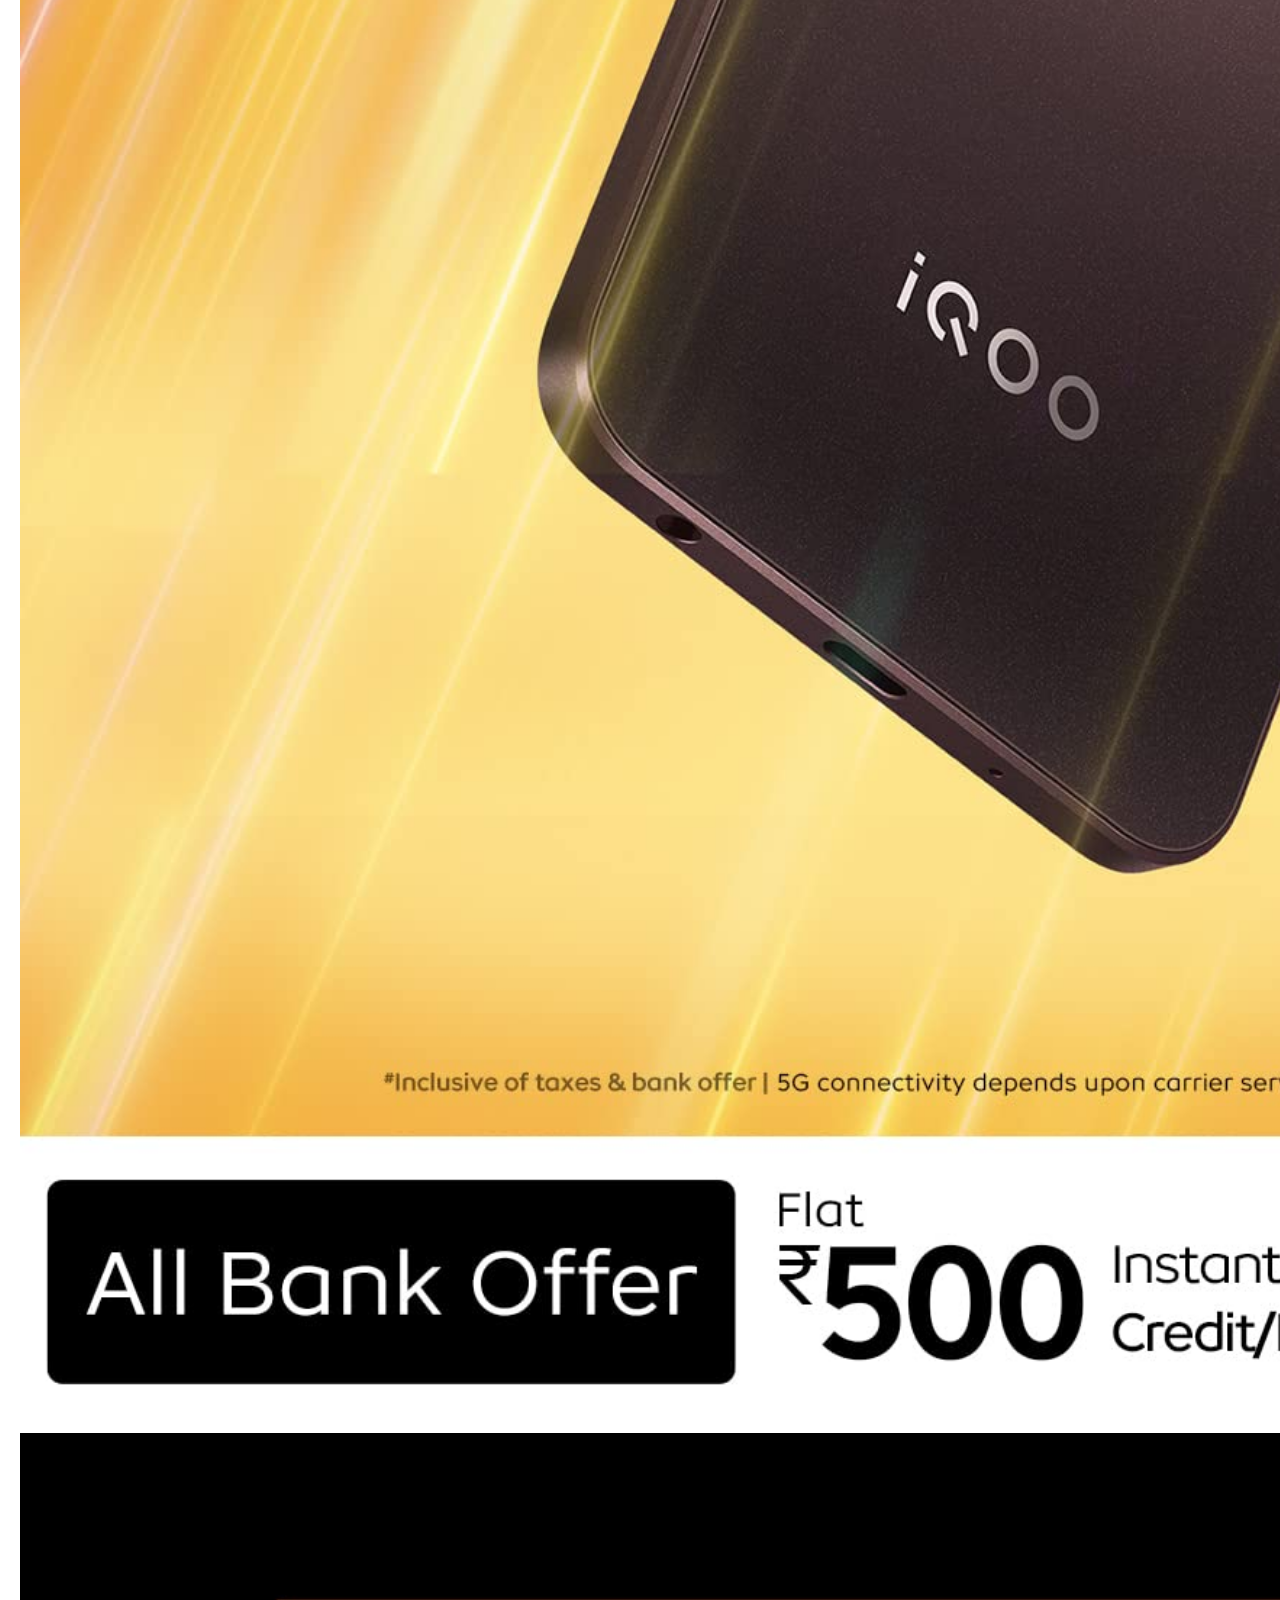
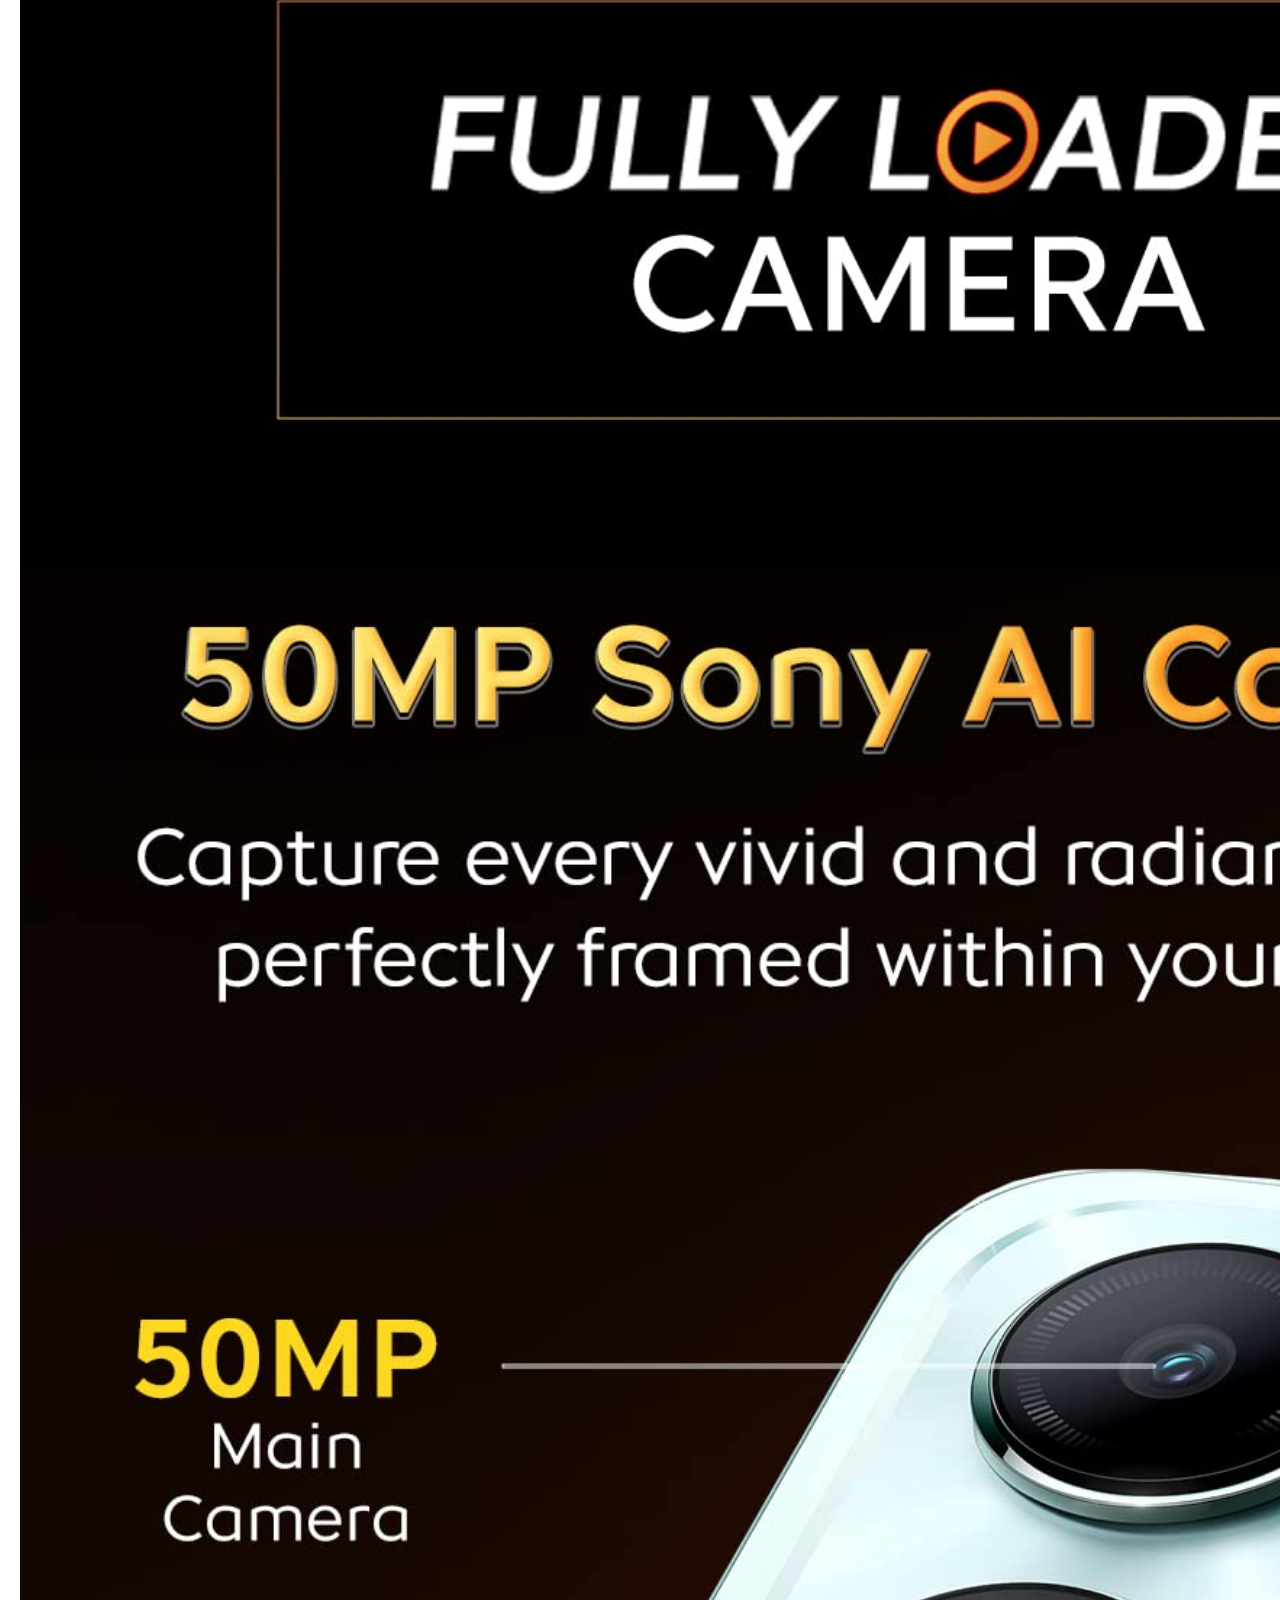
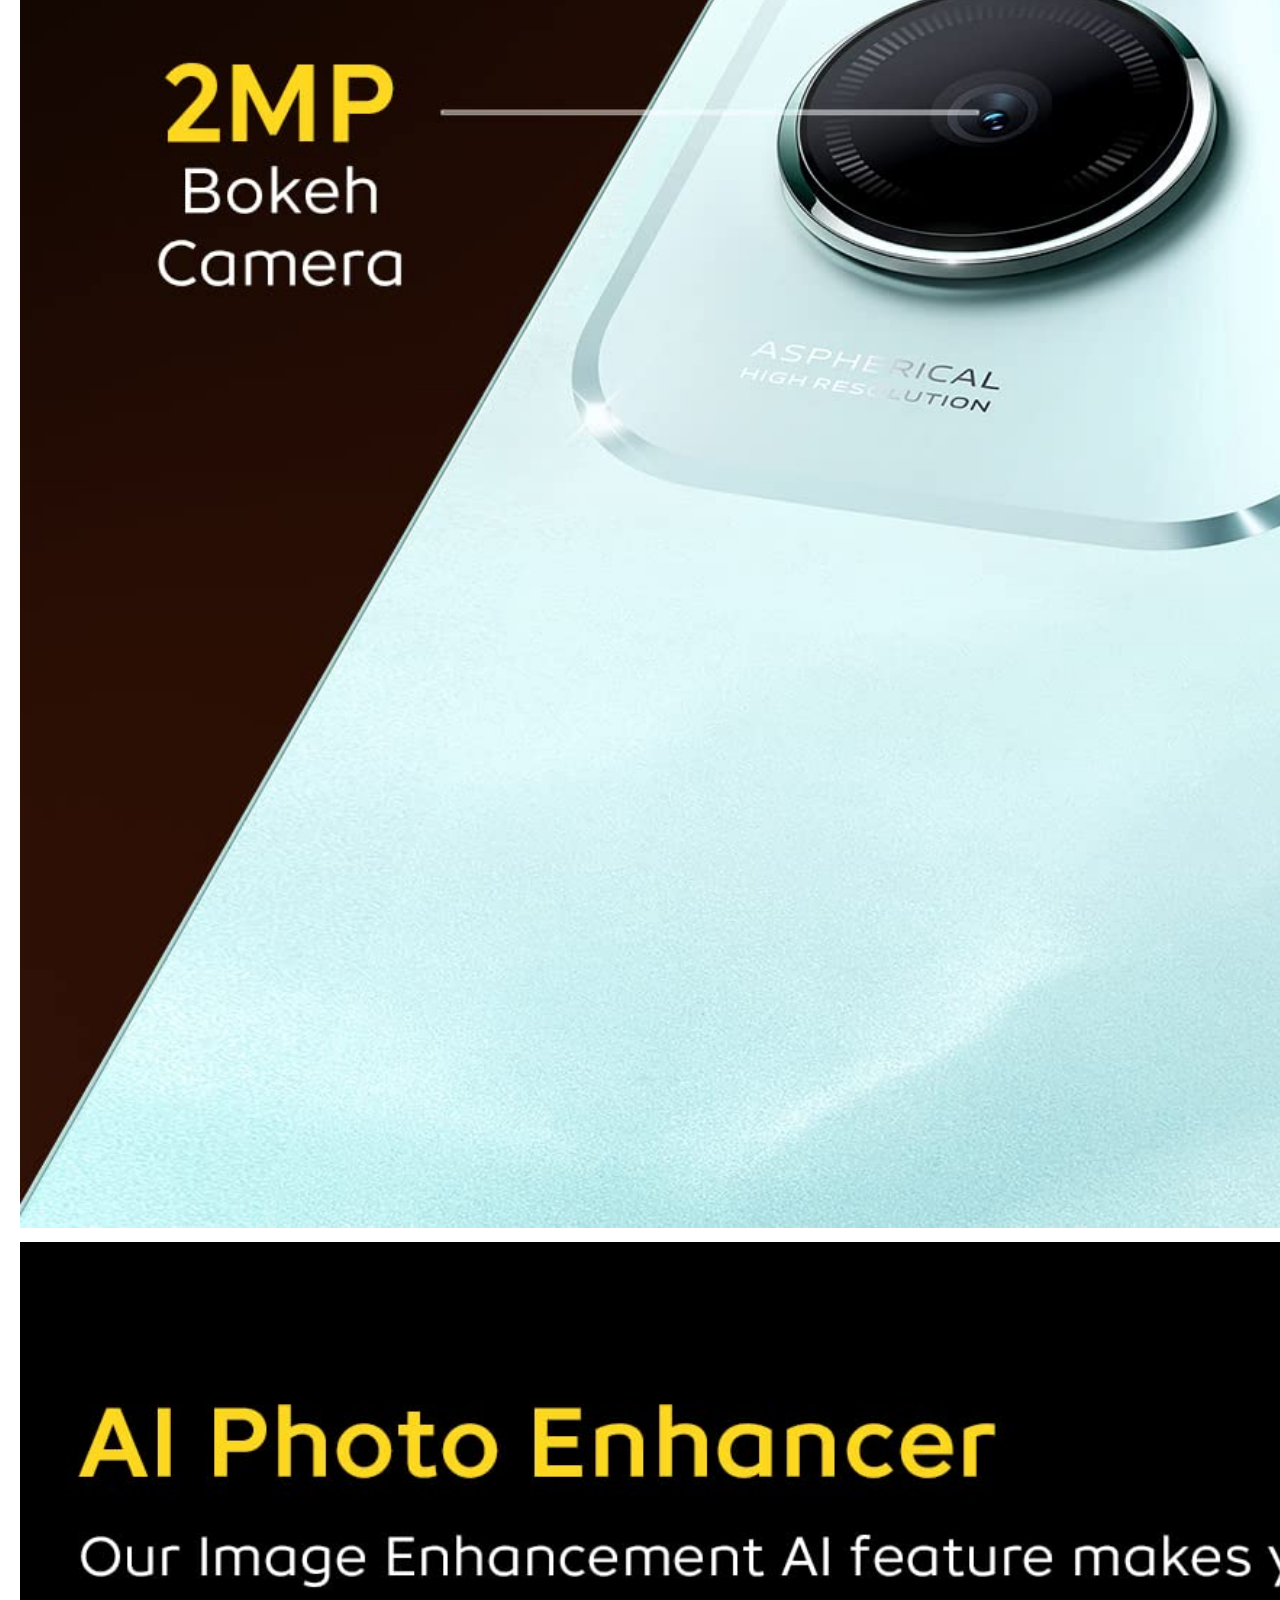
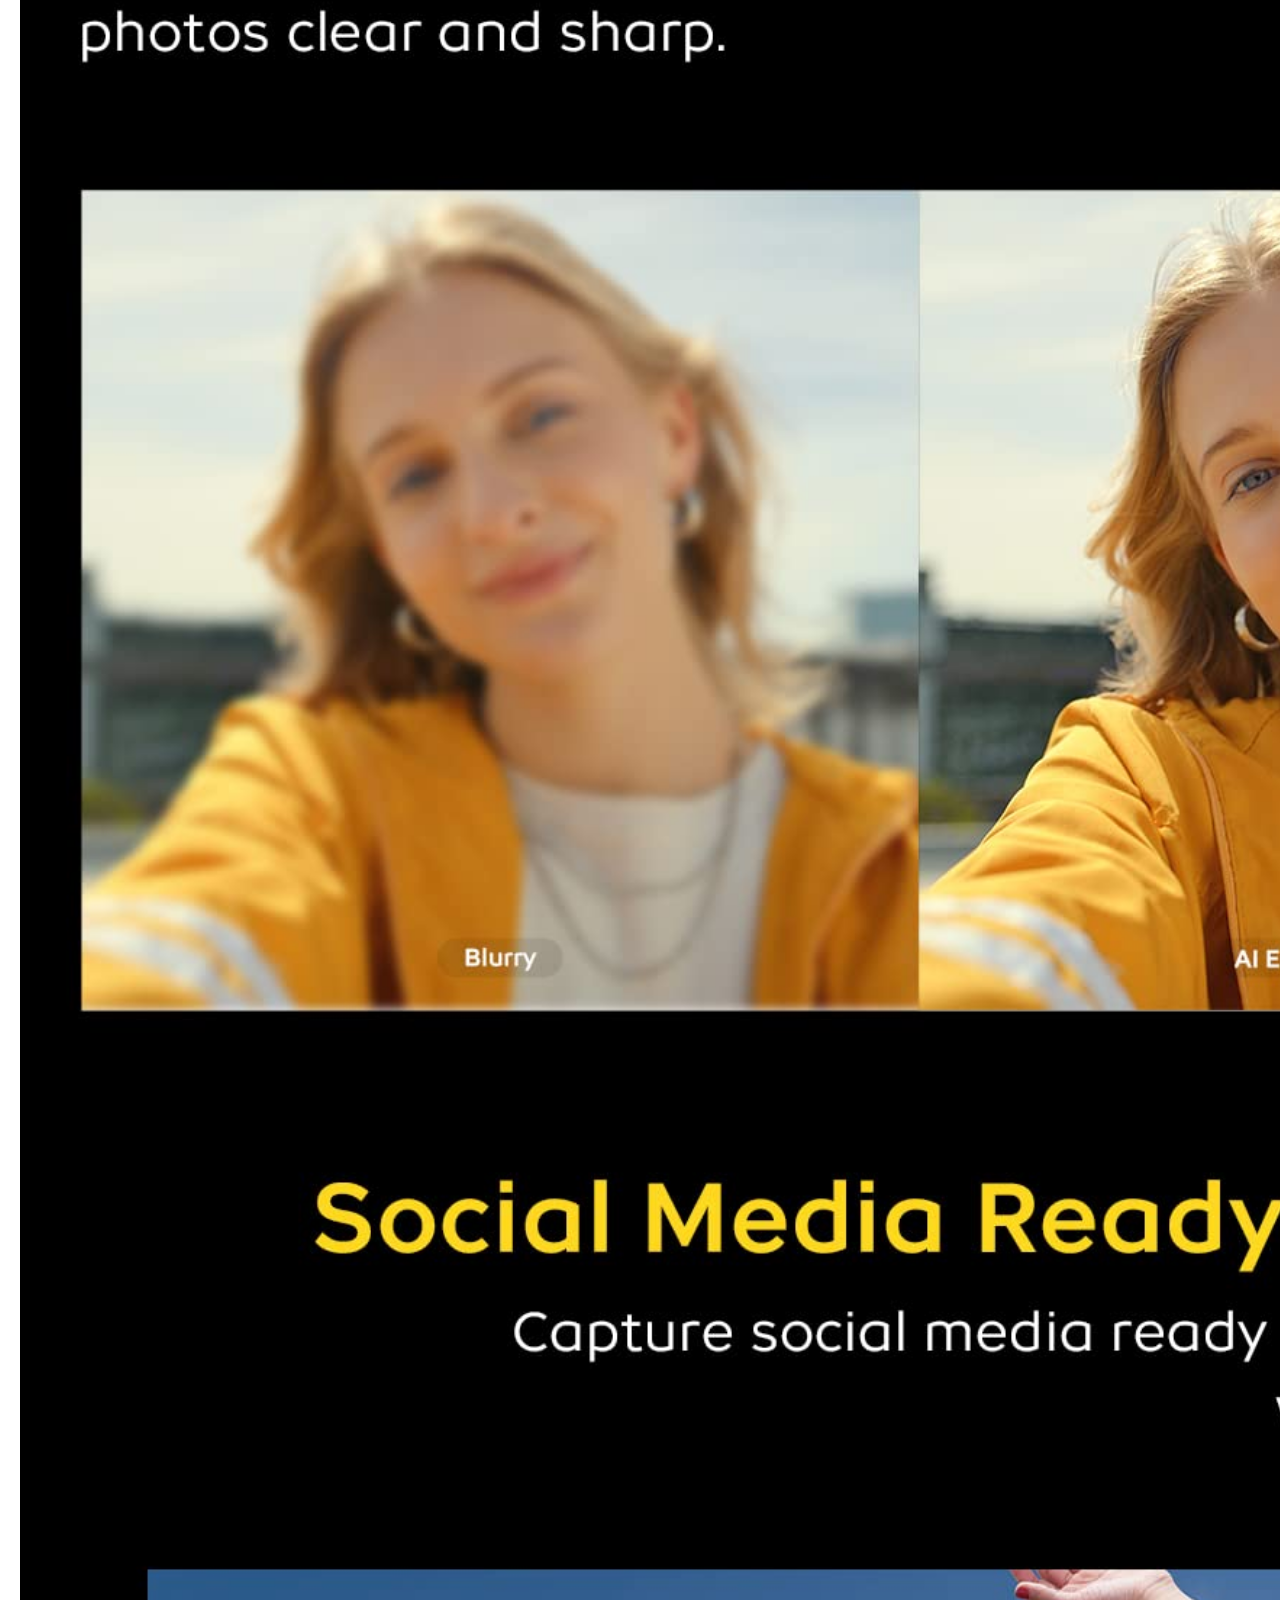
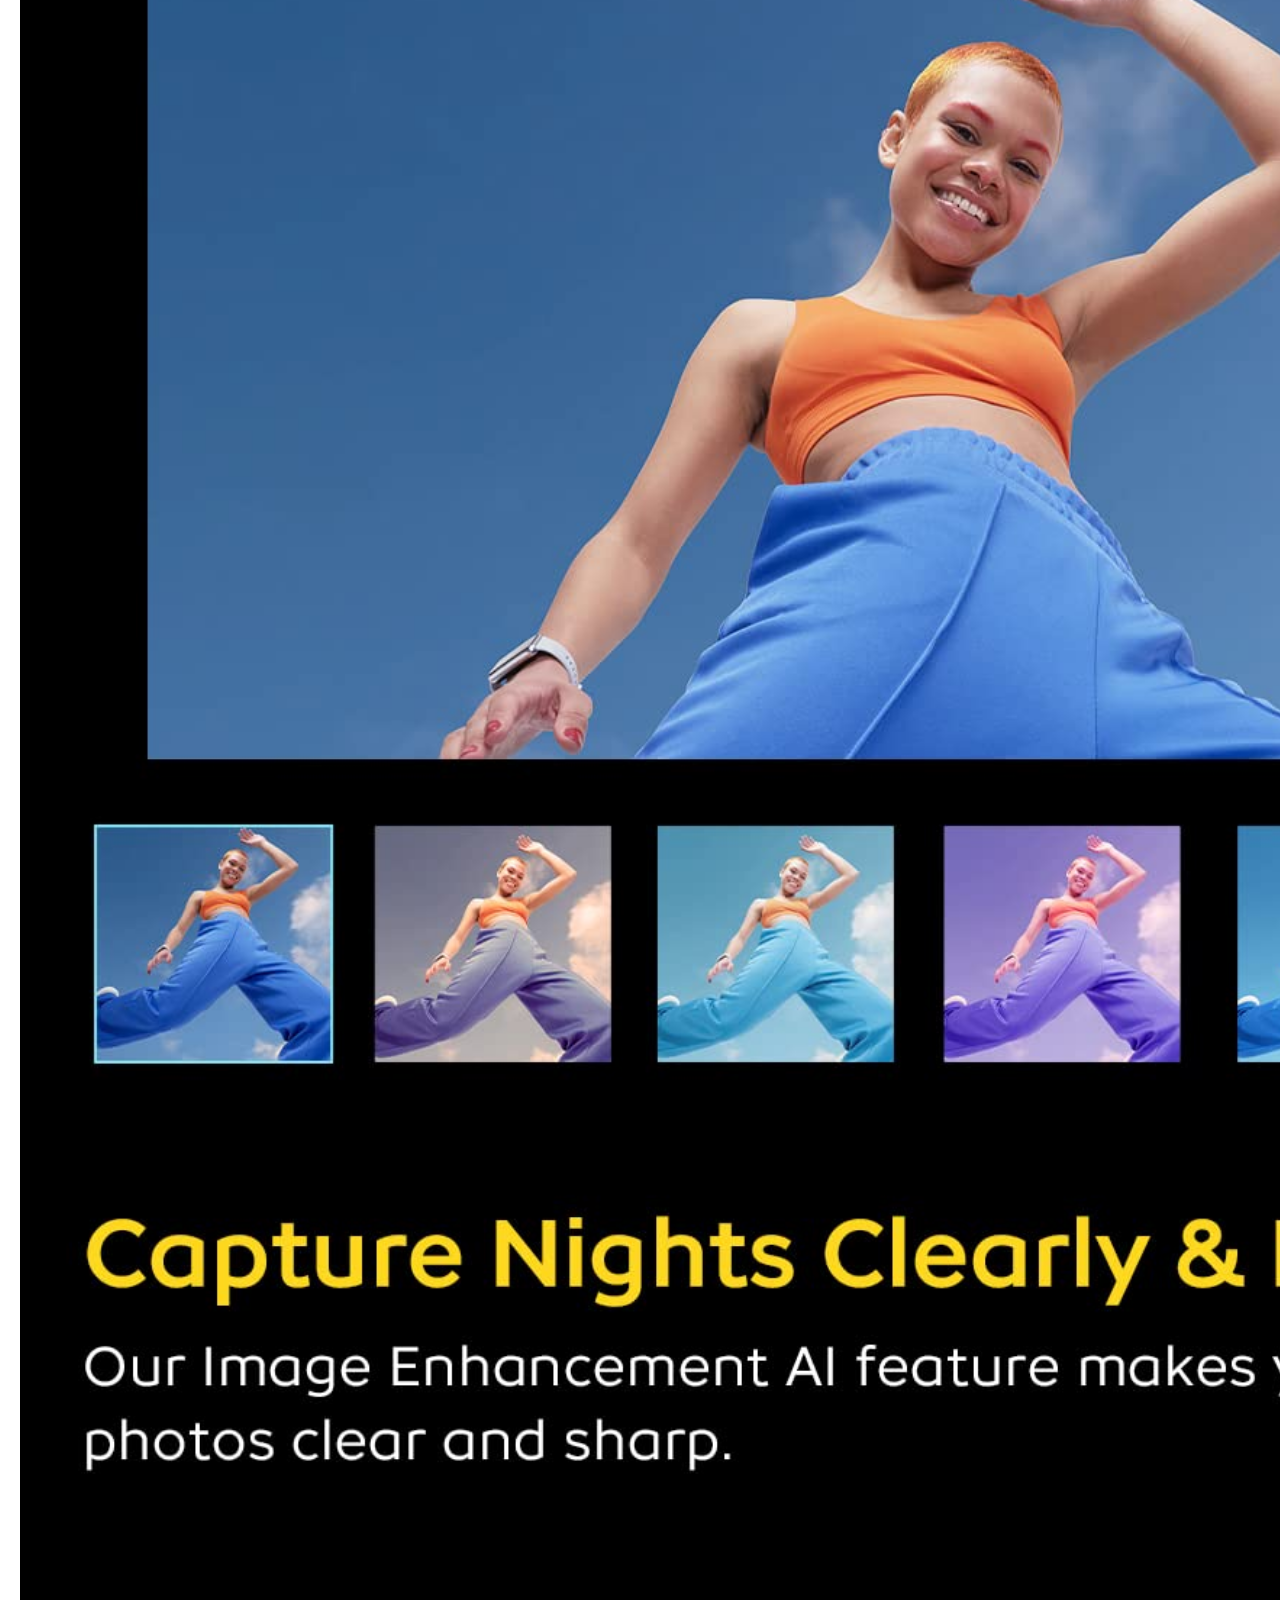
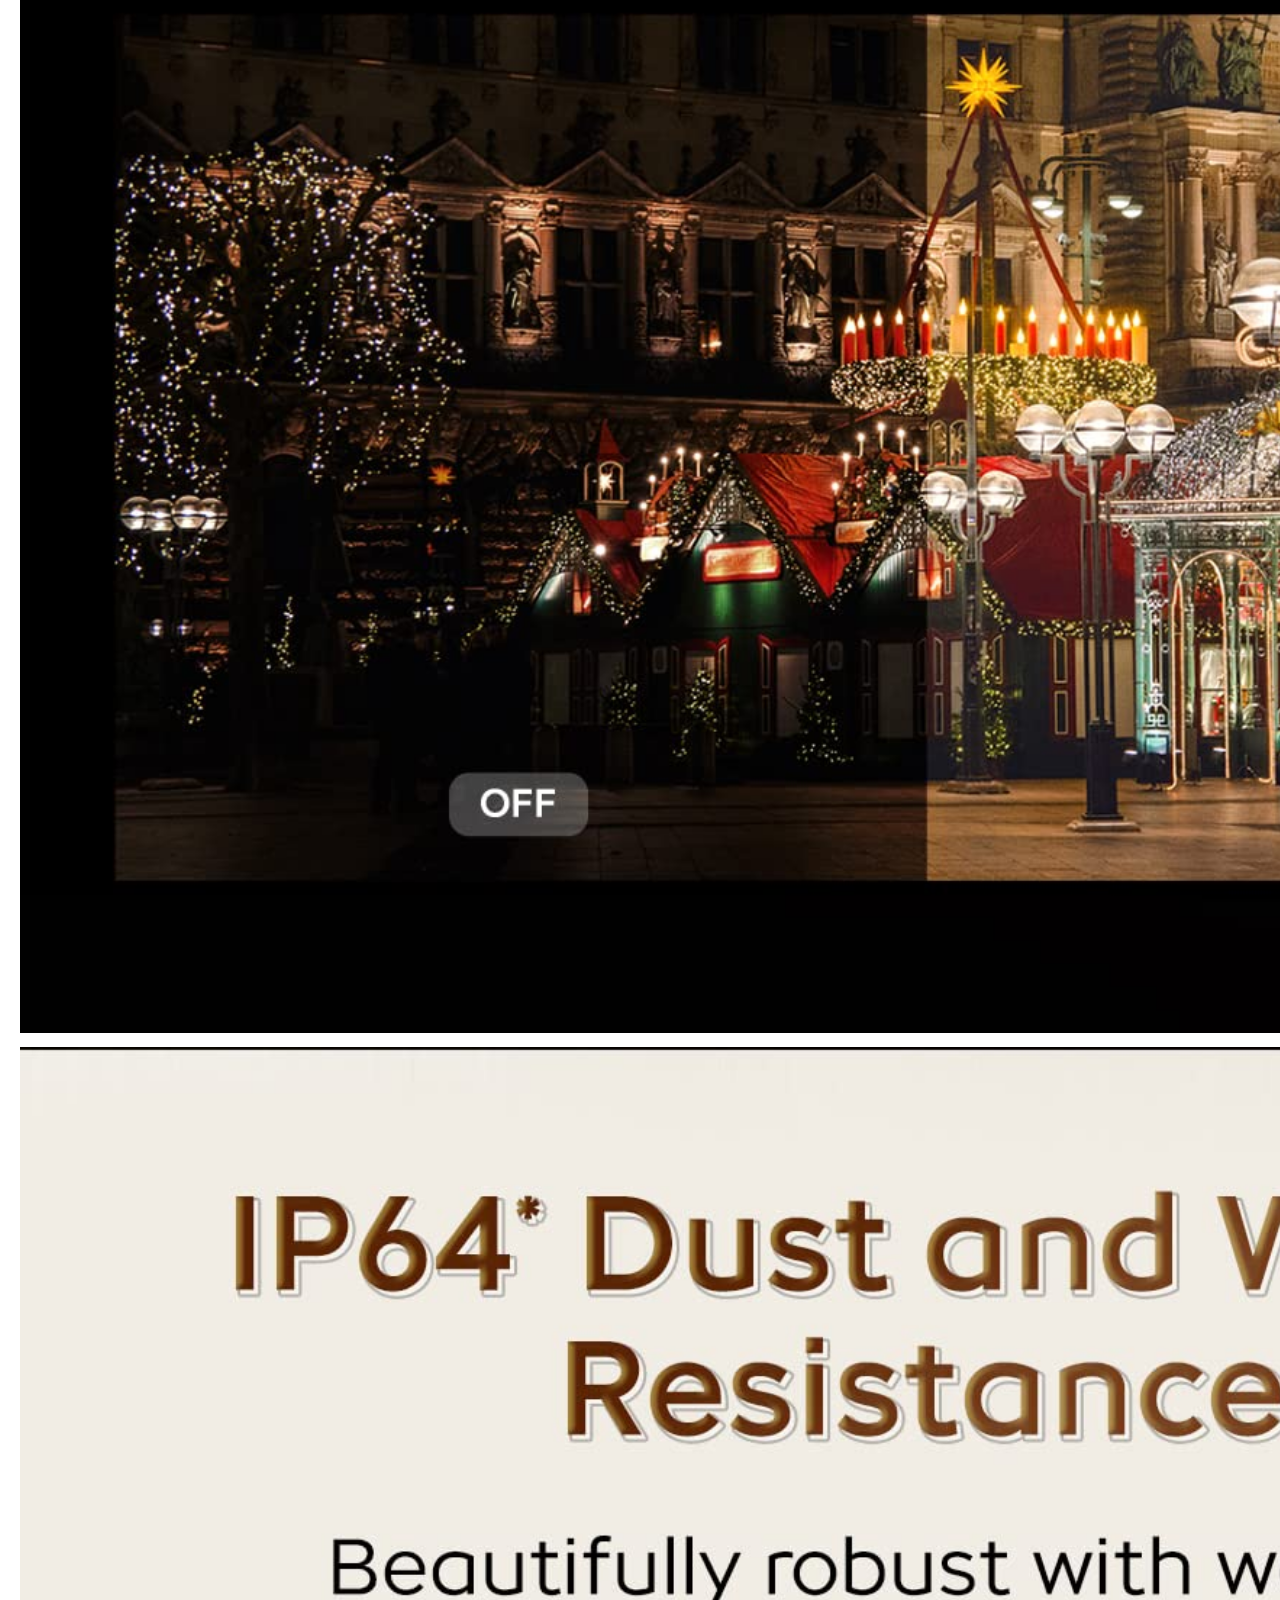
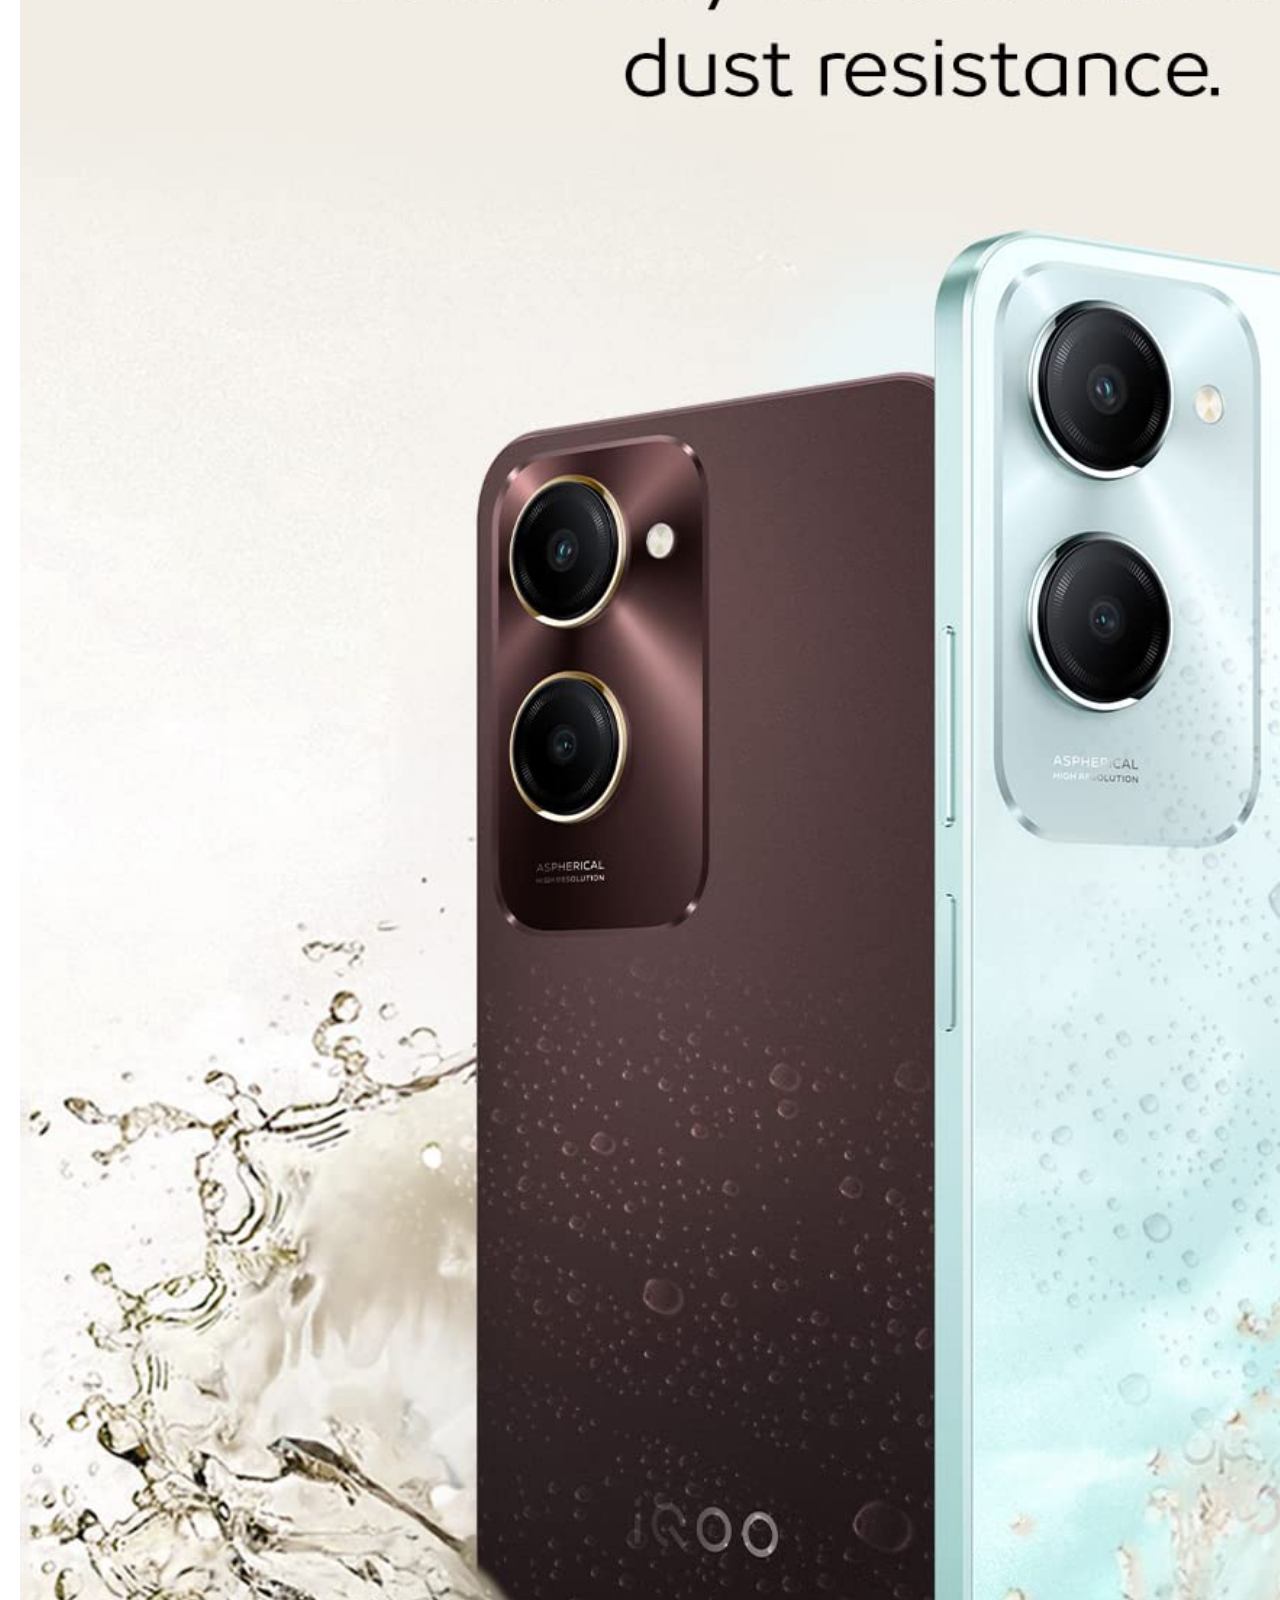
==== commit a8acbdf8: "Update index.html" ====
--- a/index.html
+++ b/index.html
@@ -86,7 +86,7 @@
                         <div class="div00"></div>
                 <div class="div1"> 
                     <div class="di">
-                    <button > <a href="https://github.com/Rsurendar2712/amazon-login.git" style="text-decoration: none;"> sing up</a></button>
+                    <button > <a href="index.login.html" style="text-decoration: none;"> sing up</a></button>
                       </div>
                       <div class="di1">
                        <p>New sing up? <a href="">Login</a></p>
@@ -111,7 +111,7 @@
                        <div class="pdiv3">Amazon miniTV</div>
                       <div class="pdiv4">Sell</div>
                       <div class="pdiv5">Best Seller</div>
-                      <div class="pdiv6">  <a href="mobile.html" style="text-decoration: none; color: white;">Mobiles</a></div>
+                      <div class="pdiv6">  <a href="index_mobile.html" style="text-decoration: none; color: white;">Mobiles</a></div>
                      <div class="pdiv7">Today's Deals</div>
                       <div class="pdiv8">Customer Service</div>
                        <div class="pdiv9">Prime</div>
@@ -194,4 +194,4 @@
    
 
 </body>
-</html>+</html>
